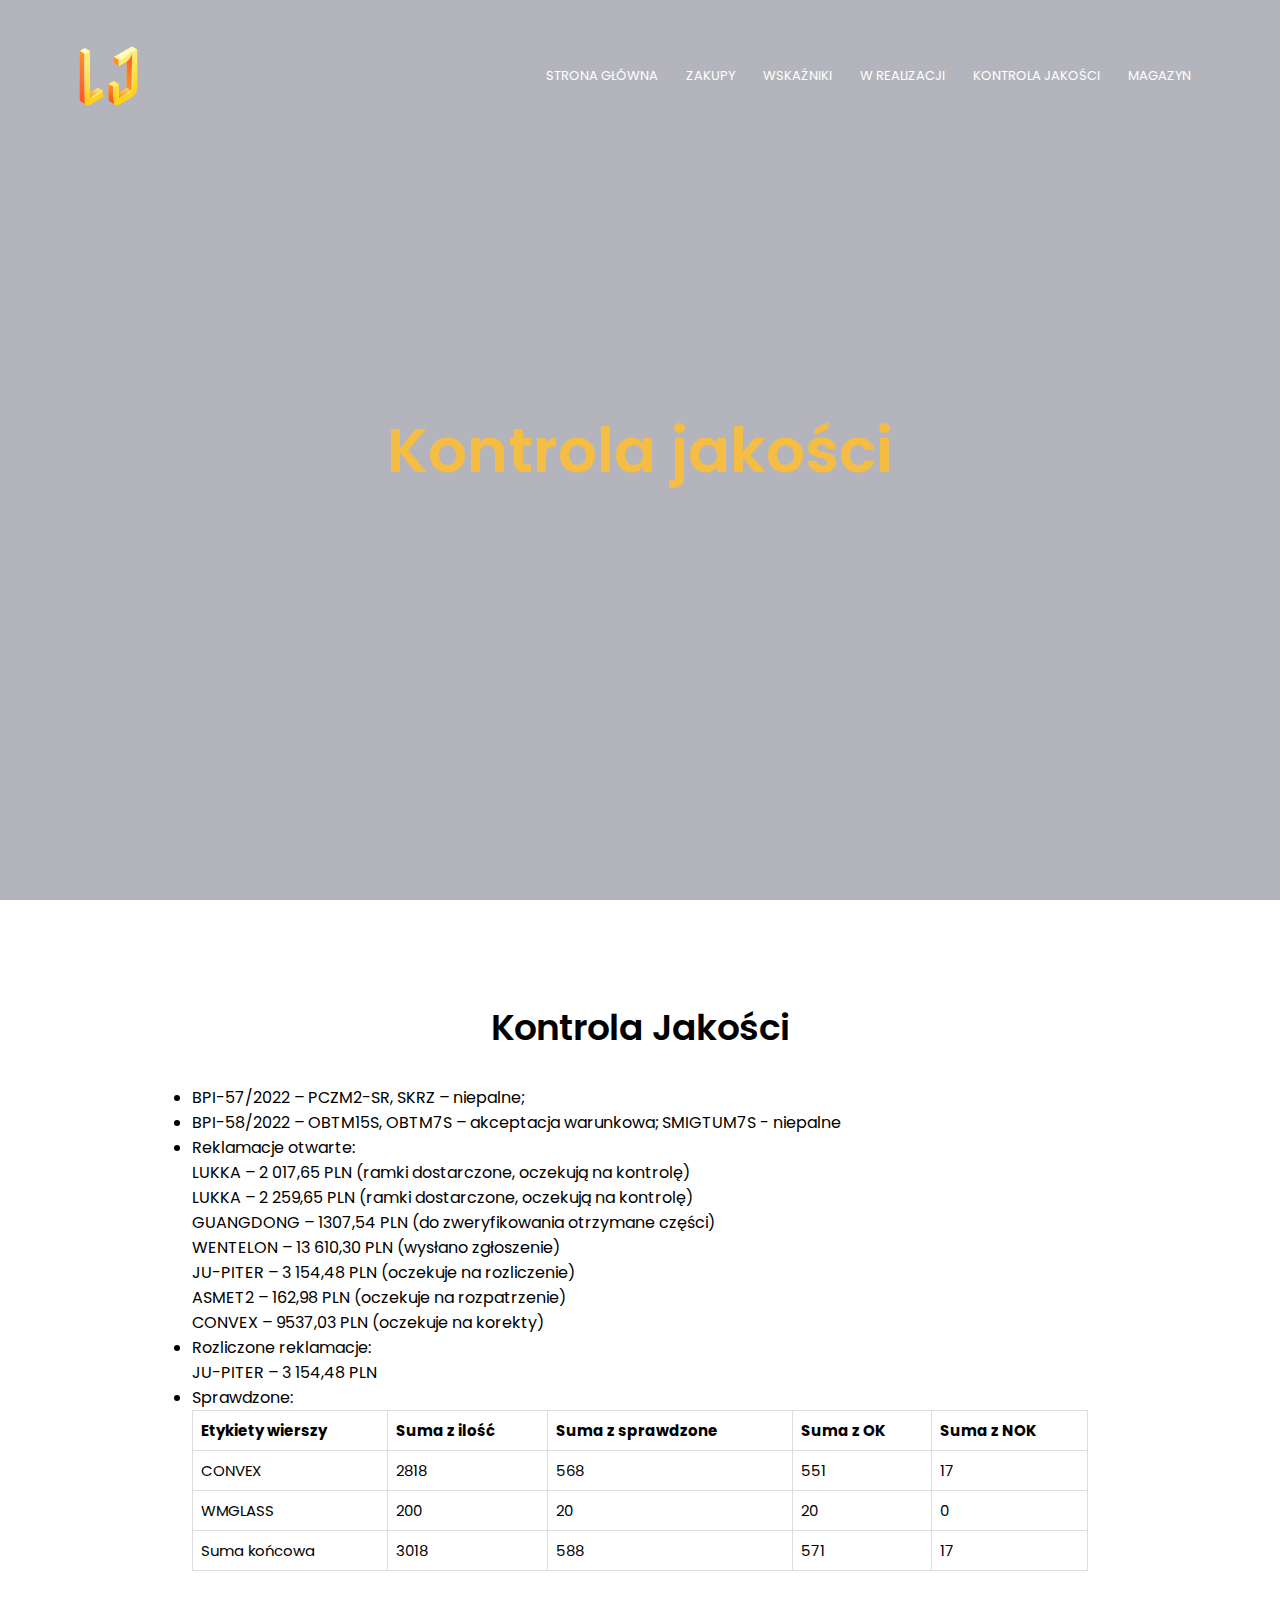
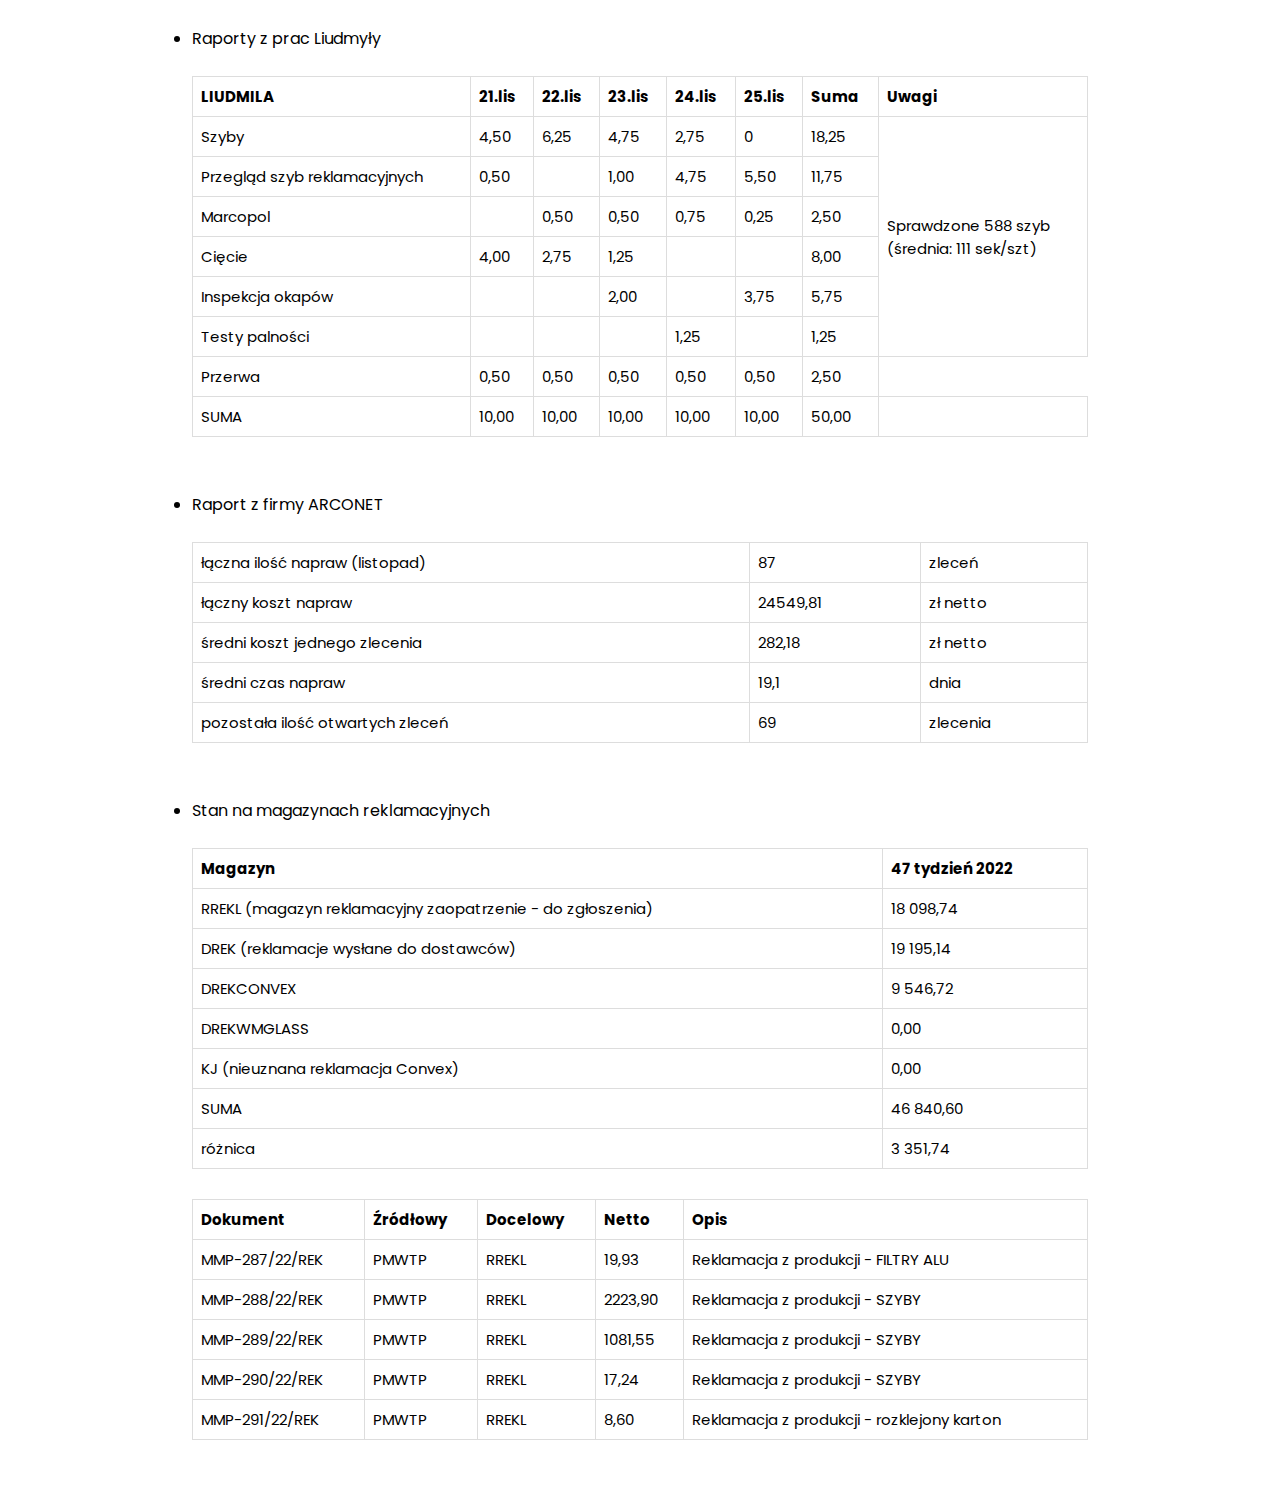
==== pages/quality.html @ 38494efd "Quality section updated for week 47" ====
<!DOCTYPE html>
<html lang="en">
  <head>
    <meta charset="UTF-8" />
    <meta http-equiv="X-UA-Compatible" content="IE=edge" />
    <meta name="viewport" content="width=device-width, initial-scale=1.0" />
    <link rel="stylesheet" href="../style/main.css" />
    <link
      rel="stylesheet"
      href="https://cdnjs.cloudflare.com/ajax/libs/font-awesome/6.2.0/css/all.min.css"
      integrity="sha512-xh6O/CkQoPOWDdYTDqeRdPCVd1SpvCA9XXcUnZS2FmJNp1coAFzvtCN9BmamE+4aHK8yyUHUSCcJHgXloTyT2A=="
      crossorigin="anonymous"
      referrerpolicy="no-referrer"
    />
    <title>Luiza Jędrzejak - Raport tygodniowy MAAN</title>
    <script src="../js/script.js"></script>
  </head>
  <body>
    <section class="header">
      <nav>
        <a href="../index.html"><span>LJ</span></a>
        <div class="nav-links" id="navLinks">
          <i class="fa-solid fa-xmark" onclick="hideMenu()"></i>
          <ul>
            <li><a href="../index.html">Strona główna</a></li>
            <li><a href="../index.html#purchasing">Zakupy</a></li>
            <li><a href="../pages/wskazniki.html#wskazniki">Wskaźniki</a></li>
            <li><a href="../pages/w_realizacji.html#w_realizacji">W realizacji</a></li>
            <li><a href="#qc">Kontrola Jakości</a></li>
            <li><a href="../pages/warehouse.html#warehouse">Magazyn</a></li>
          </ul>
        </div>
        <i class="fa-solid fa-bars" onclick="showMenu()"></i>
      </nav>
      <div class="text-box">
        <h1>Kontrola jakości</h1>
      </div>
    </section>

    <section class="qc" id="qc">
        <h1>Kontrola Jakości</h1>
        <p>
          <ul>
          <li>
            BPI-57/2022 – PCZM2-SR, SKRZ – niepalne;
            </li>
            <li>BPI-58/2022 – OBTM15S, OBTM7S – akceptacja warunkowa; SMIGTUM7S - niepalne</li>
          <li>
            Reklamacje otwarte:<br>
              LUKKA – 2 017,65 PLN (ramki dostarczone, oczekują na kontrolę)<Br>
              LUKKA – 2 259,65 PLN (ramki dostarczone, oczekują na kontrolę)<br>
              GUANGDONG – 1307,54 PLN (do zweryfikowania otrzymane części)<Br>
              WENTELON – 13 610,30 PLN (wysłano zgłoszenie)<br>
              JU-PITER – 3 154,48 PLN (oczekuje na rozliczenie)<br>
              ASMET2 – 162,98 PLN (oczekuje na rozpatrzenie)<br>
              CONVEX – 9537,03 PLN (oczekuje na korekty)
            </li>
            <li>Rozliczone reklamacje: <br>
              JU-PITER – 3 154,48 PLN</li>
          <li>
            Sprawdzone:<br>
            </li>
          </ul>
            <table>
              <tr>
                <th>Etykiety wierszy</th>
                <th>Suma z ilość</th>
                <th>Suma z sprawdzone</th>
                <th>Suma z OK</th>
                <th>Suma z NOK</th>
              </tr>
              <tr>
                <td>CONVEX</td>
                  <td>2818</td>
                  <td>568</td>
                  <td>551</td>
                  <td>17</td>
              </tr>
              <tr>
                <td>WMGLASS</td>
                  <td>200</td>
                  <td>20</td>
                  <td>20</td>
                  <td>0</td>
              </tr>
              <tr>
                <td>Suma końcowa</td>
                <td>3018</td>
                <td>588</td>
                <td>571</td>
                <td>17</td>
              </tr>
            </table>
            <br>
            <ul>
              <li>Raporty z prac Liudmyły</li>
            </ul>
            <Br>
      <table>
      <tr>
      <th>LIUDMILA</th>
      <th>21.lis</th>
      <th>22.lis</th>
      <th>23.lis</th>
      <th>24.lis</th>
      <th>25.lis</th>
      <th>Suma</th>
      <th>Uwagi</th>
      </tr>
      <tr>
      <td>Szyby</td>
      <td>4,50</td>
      <td>6,25</td>
      <td>4,75</td>
      <td>2,75</td>
      <td>0</td>
      <td>18,25</td>
      <td rowspan="6">Sprawdzone 588 szyb<br>
        (średnia: 111 sek/szt)</td>
      </tr>
      <tr>
      <td>Przegląd szyb reklamacyjnych</td>
      <td>0,50</td>
      <td></td>
      <td>1,00</td>
      <td>4,75</td>
      <td>5,50</td>
      <td>11,75</td>
      </tr>
      <tr>
      <td>Marcopol</td>
      <td></td>
      <td>0,50</td>
      <td>0,50</td>
      <td>0,75</td>
      <td>0,25</td>
      <td>2,50</td>
      </tr>
      <tr>
        <td>Cięcie</td>
        <td>4,00</td>
        <td>2,75</td>
        <td>1,25</td>
        <td></td>
        <td></td>
        <td>8,00</td>
        </tr>
      <tr>
      <td>Inspekcja okapów</td>
      <td></td>
      <td></td>
      <td>2,00</td>
      <td></td>
      <td>3,75</td>
      <td>5,75</td>
      </tr>
      <tr>
      <td>Testy palności</td>
      <td></td>
      <td></td>
      <td></td>
      <td>1,25</td>
      <td></td>
      <td>1,25</td>
      </tr>
      <tr>
      <td>Przerwa</td>
      <td>0,50</td>
      <td>0,50</td>
      <td>0,50</td>
      <td>0,50</td>
      <td>0,50</td>
      <td>2,50</td>
      </tr>
      <tr>
      <td>SUMA</td>
      <td>10,00</td>
      <td>10,00</td>
      <td>10,00</td>
      <td>10,00</td>
      <td>10,00</td>
      <td>50,00</td>
      <td></td>
      </tr>
      </table>
      <ul>
      <br>
      <li>Raport z firmy ARCONET</li>
      <br>
      </ul>
      <table>
      <tr>
      <td>łączna ilość napraw (listopad)</td>
      <td>87</td>
      <td>zleceń</td>
      </tr>
      <tr>
      <td>łączny koszt napraw</td>
      <td>24549,81</td>
      <td>zł netto</td>
      </tr>
      <tr>
      <td>średni koszt jednego zlecenia</td>
      <td>282,18</td>
      <td>zł netto</td>
      </tr>
      <tr>
      <td>średni czas napraw</td>
      <td>19,1</td>
      <td>dnia</td>
      </tr>
      <tr>
      <td>pozostała ilość otwartych zleceń</td>
      <td>69</td>
      <td>zlecenia</td>
      </tr>
      </table>
      <br>
      <ul>
      <li>
      Stan na magazynach reklamacyjnych
      </li>
      </ul>
      <br>
      <table>
      <tr>
      <th>Magazyn</th>
      <th>47 tydzień 2022</th>
      </tr>
      <tr>
      <td>RREKL (magazyn reklamacyjny zaopatrzenie - do zgłoszenia)</td>
      <td>18 098,74</td>
      </tr>
      <tr>
      <td>DREK (reklamacje wysłane do dostawców)</td>
      <td>19 195,14</td>
      </tr>
      <tr>
      <td>DREKCONVEX</td>
      <td>9 546,72</td>
      </tr>
      <tr>
      <td>DREKWMGLASS</td>
      <td>0,00</td>
      </tr>
      <tr>
      <td>KJ (nieuznana reklamacja Convex)</td>
      <td>0,00</td>
      </tr>
      <tr>
      <td>SUMA</td>
      <td>46 840,60</td>
      </tr>
      <tr>
      <td>różnica</td>
      <td>3 351,74
      </td>
      </tr>
      </table>
      <table>
      <tr>
      <th>Dokument</th>
      <th>Źródłowy</th>
      <th>Docelowy</th>
      <th>Netto</th>
      <th>Opis</th>
      </tr>
      <tr>
      <td>MMP-287/22/REK</td>
      <td>PMWTP</td>
      <td>RREKL</td>
      <td>19,93</td>
      <td>Reklamacja z produkcji - FILTRY ALU</td>
      </tr>
      <tr>
      <td>MMP-288/22/REK</td>
      <td>PMWTP</td>
      <td>RREKL</td>
      <td>2223,90</td>
      <td>Reklamacja z produkcji - SZYBY</td>
      </tr>
      <tr>
      <td>MMP-289/22/REK</td>
      <td>PMWTP</td>
      <td>RREKL</td>
      <td>1081,55</td>
      <td>Reklamacja z produkcji - SZYBY</td>
      </tr>
      <tr>
      <td>MMP-290/22/REK</td>
      <td>PMWTP</td>
      <td>RREKL</td>
      <td>17,24</td>
      <td>Reklamacja z produkcji - SZYBY</td>
      </tr>
      <tr>
      <td>MMP-291/22/REK</td>
      <td>PMWTP</td>
      <td>RREKL</td>
      <td>8,60</td>
      <td>Reklamacja z produkcji - rozklejony karton</td>
      </tr>
      </table>
      </p>
      </section>
  </body>
</html>
---- style/main.css ----
@import url("https://fonts.googleapis.com/css2?family=Poppins:wght@400;500&display=swap");
@import url("https://fonts.googleapis.com/css2?family=Nabla&display=swap");

* {
  margin: 0;
  padding: 0;
  font-family: "Poppins", sans-serif;
  scroll-behavior: smooth;
}

.header {
  min-height: 100vh;
  width: 100%;
  background-image: linear-gradient(rgba(4, 9, 30, 0.3), rgba(4, 9, 30, 0.3)),
    url(../images/background.jpg);
  background-size: cover;
  background-position: center;
  position: relative;
}

nav {
  display: flex;
  padding: 2% 6%;
  justify-content: space-between;
  align-items: center;
}

nav a {
  text-decoration: none;
  cursor: pointer;
}

span {
  font-family: "Nabla";
  font-size: 60px;
}

.nav-links {
  color: white;
  flex: 1;
  text-align: right;
}

.nav-links ul li {
  list-style: none;
  display: inline-block;
  padding: 8px 12px;
  position: relative;
}

.nav-links ul li a {
  color: #fff;
  text-decoration: none;
  font-size: 13px;
  text-transform: uppercase;
}

.nav-links ul li::after {
  content: "";
  width: 0%;
  height: 2px;
  background: #f5bd44;
  display: block;
  margin: auto;
  transition: 0.5s;
}

.nav-links ul li:hover::after {
  width: 100%;
}

.text-box {
  width: 80%;
  color: #fff;
  position: absolute;
  top: 50%;
  left: 50%;
  transform: translate(-50%, -50%);
  text-align: center;
}

.text-box h1 {
  font-size: 62px;
  color: #f5bd44;
}

.text-box p {
  margin: 10px 0 40px;
  font-size: 14px;
  color: #fff;
  text-align: center;
}

.hero-btn {
  display: inline-block;
  text-decoration: none;
  color: #fff;
  border: 1px solid #fff;
  border-radius: 50px;
  padding: 12px 34px;
  font-size: 13px;
  background: transparent;
  position: relative;
  cursor: pointer;
}

.hero-btn:hover {
  border: 1px solid #f5bd44;
  background: #f5bd44;
  transition: 0.5s;
}

nav .fa-solid {
  display: none;
}
table {
  font-family: arial, sans-serif;
  border-collapse: collapse;
  width: 100%;
  padding: 5px;
  margin-bottom: 30px;
}

td,
th {
  border: 1px solid #dddddd;
  text-align: left;
  padding: 8px;
  font-size: 15px;
}

@media (max-width: 700px) {
  .text-box h1 {
    font-size: 20px;
  }

  .nav-links ul li {
    display: block;
  }
  .nav-links {
    display: none;
    position: absolute;
    background: #f5bd44;
    height: 100vh;
    width: 200px;
    top: 0;
    right: 0;
    text-align: left;
    z-index: 2;
    transition: 1s ease-out;
  }

  nav .fa-solid {
    display: block;
    color: #fff;
    margin: 10px;
    font-size: 22px;
    cursor: pointer;
  }

  .nav-links ul {
    padding: 25px;
  }

  table {
    font-family: arial, sans-serif;
    border-collapse: collapse;
    width: 100%;
    padding: 5px;
  }

  td,
  th {
    border: 1px solid #dddddd;
    text-align: left;
    padding: 8px;
    font-size: 10px;
  }
}

/* Purchasing section */

.purchasing {
  width: 70%;
  height: 100%;
  margin: auto;
  padding-top: 100px;
}

h1 {
  font-size: 36px;
  font-weight: 600;
  text-align: center;
  font-size: 14px;
}

p {
  color: #777;
  font-size: 14px;
  font-weight: 300;
  line-height: 22px;
  padding: 10px;
  text-align: left;
}

h2 {
  text-align: center;
}

#smart,
#tasmy,
#oferty,
#magazyny,
#wrz,
#sprzedaz {
  width: 100%;
  padding: 10px;
}

/* Quality Control section */

.qc {
  width: 70%;
  height: 100%;
  margin: auto;
  padding-top: 100px;
}

h1 {
  font-size: 36px;
  font-weight: 600;
  text-align: center;
}

p {
  color: #777;
  font-size: 14px;
  font-weight: 300;
  line-height: 22px;
  padding: 10px;
  text-align: left;
}

/* Warehouse section */

.warehouse {
  width: 70%;
  height: 100%;
  margin: auto;
  padding-top: 100px;
}

h1 {
  font-size: 36px;
  font-weight: 600;
}

p {
  color: #777;
  font-size: 14px;
  font-weight: 300;
  line-height: 22px;
  padding: 15px;
}

/* wskazniki section */

.wskazniki {
  width: 70%;
  height: 100%;
  margin: auto;
  padding-top: 100px;
}

h1 {
  font-size: 36px;
  font-weight: 600;
}

p {
  color: #777;
  font-size: 14px;
  font-weight: 300;
  line-height: 22px;
  padding: 15px;
}

.w_realizacji {
  width: 70%;
  height: 100%;
  margin: auto;
  padding-top: 100px;
}

h1 {
  font-size: 36px;
  font-weight: 600;
}

p {
  color: #777;
  font-size: 14px;
  font-weight: 300;
  line-height: 22px;
  padding: 15px;
}
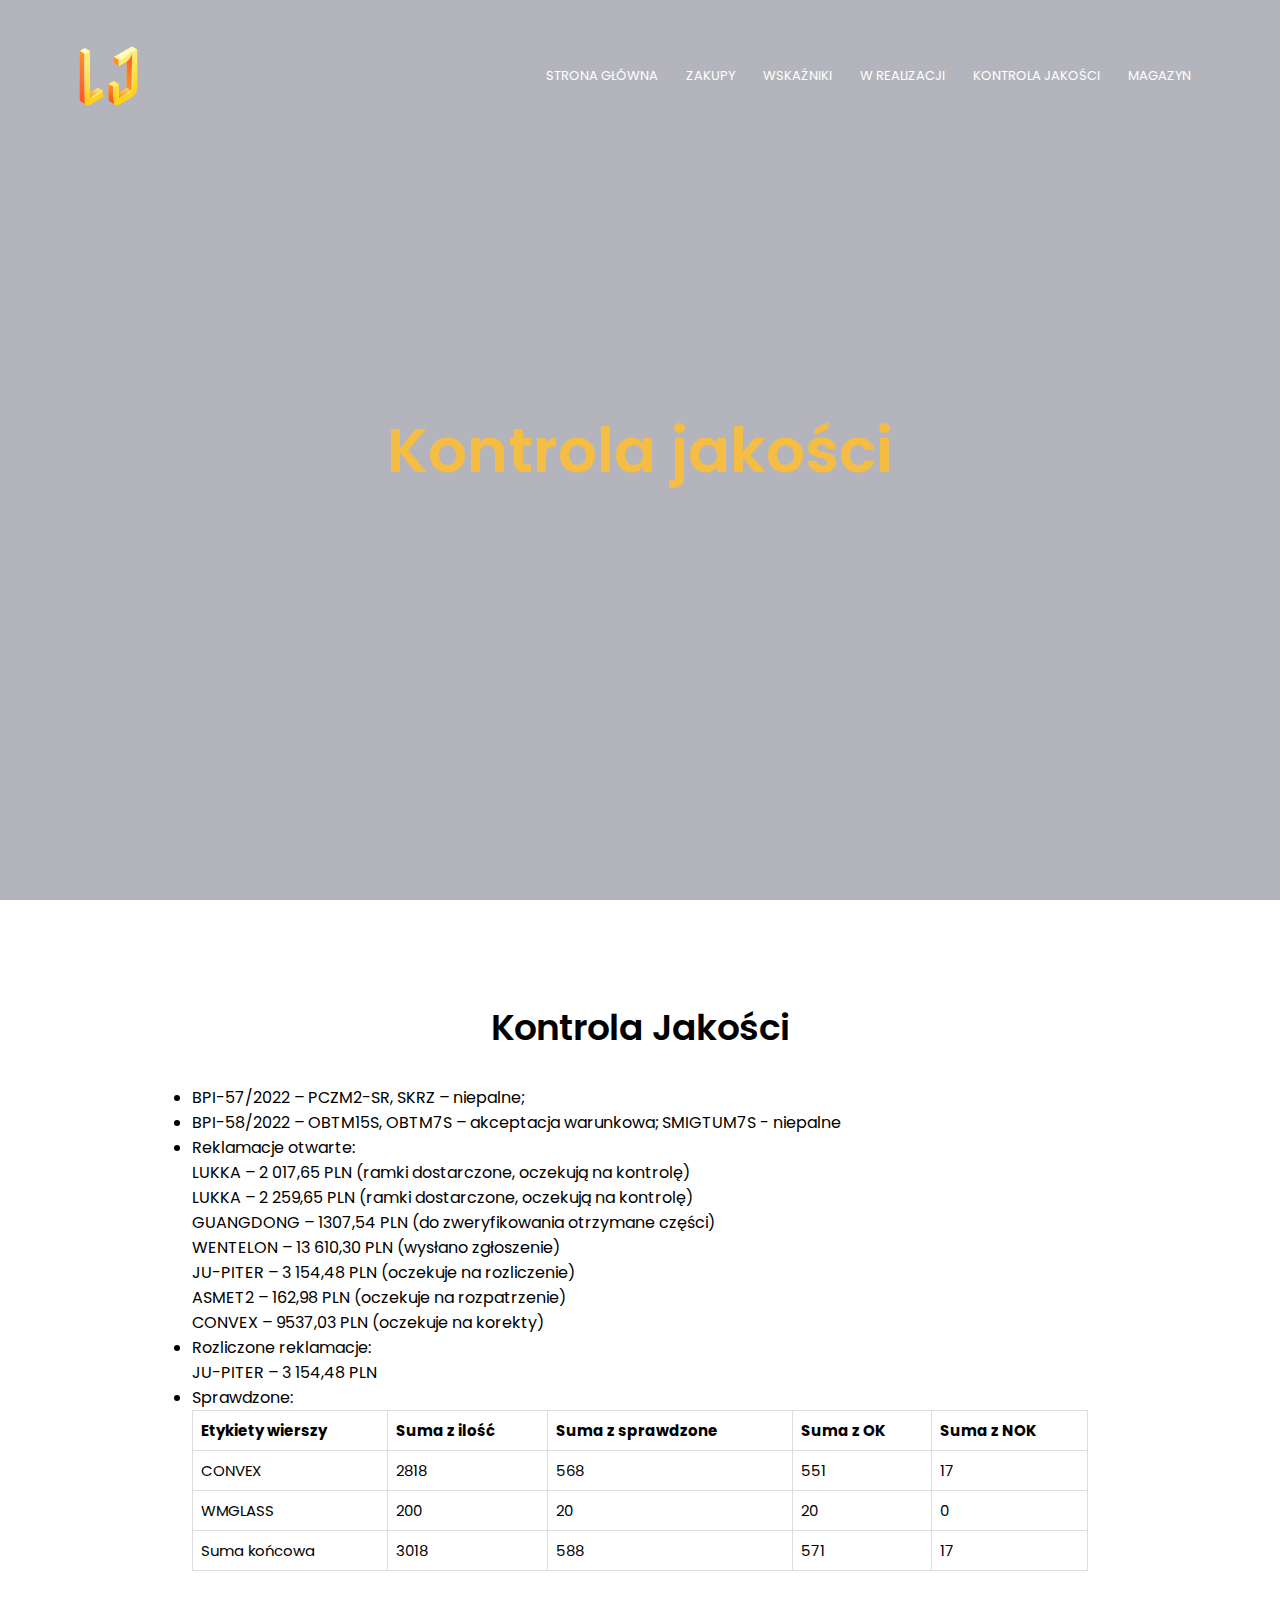
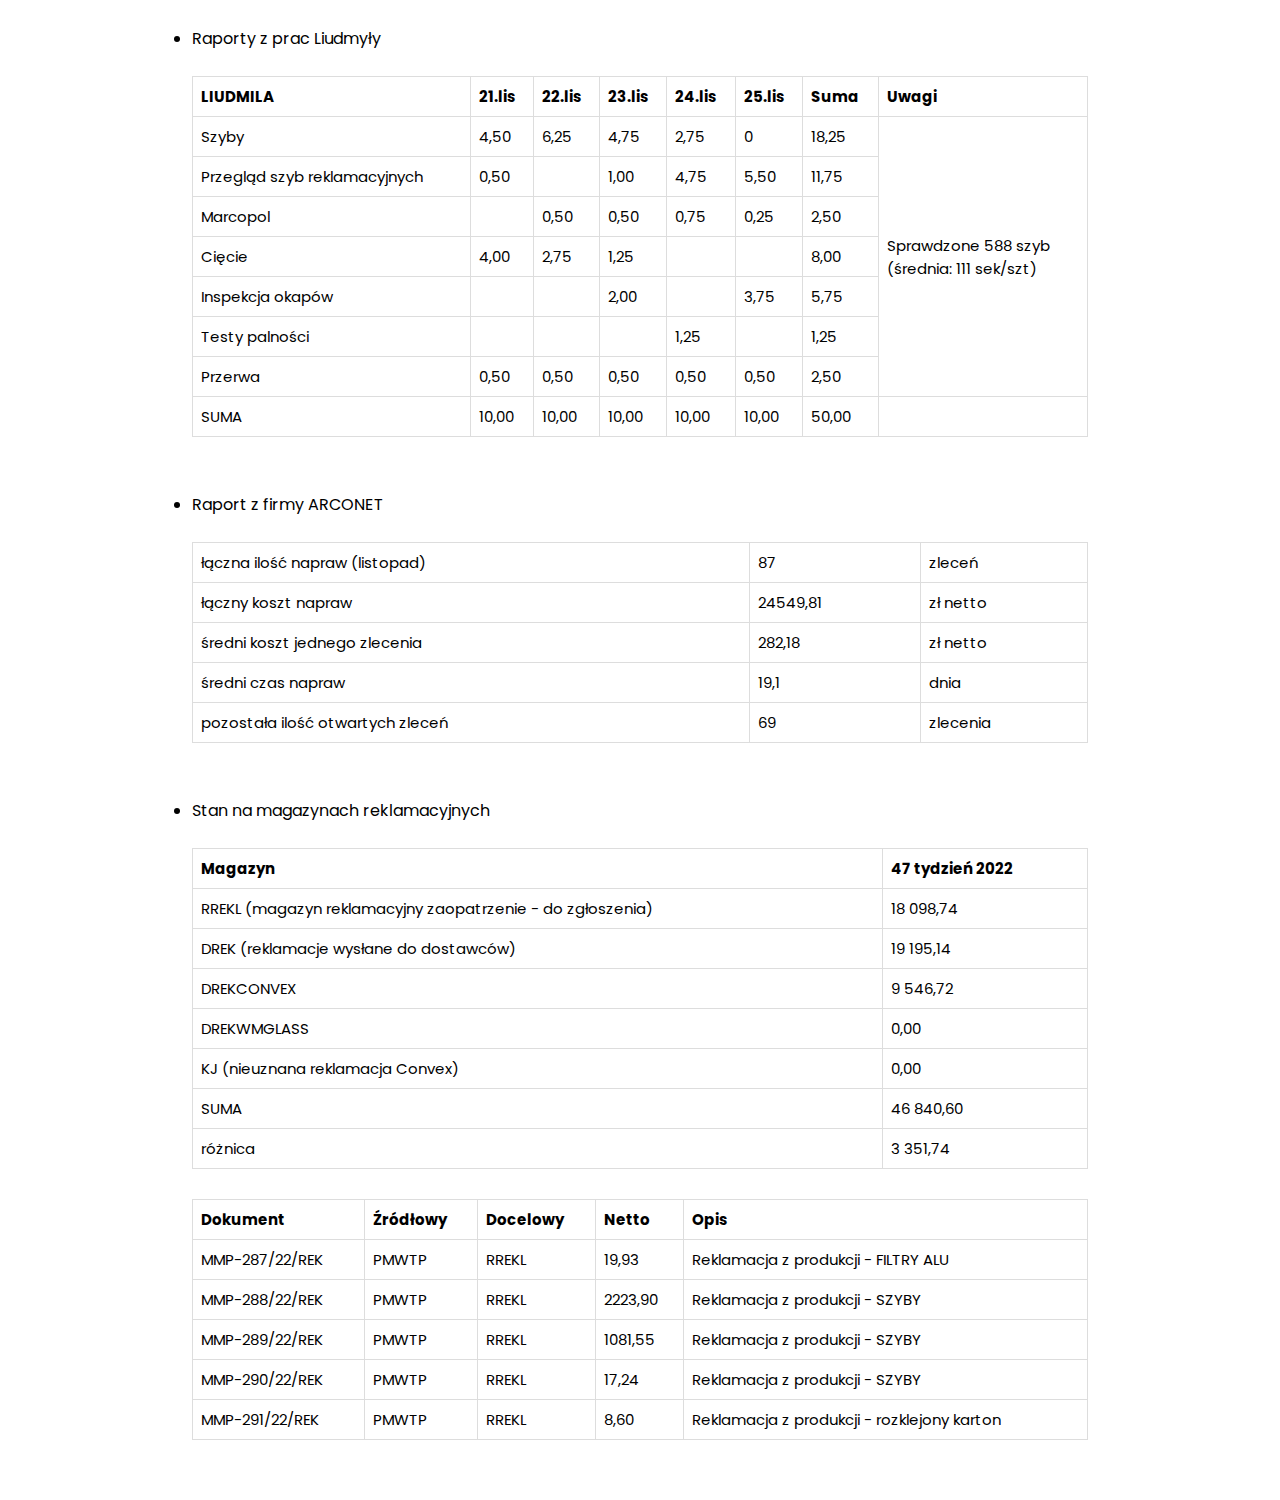
==== commit ac92699e: "Rowspan in qc section updated" ====
--- a/pages/quality.html
+++ b/pages/quality.html
@@ -115,7 +115,7 @@
       <td>2,75</td>
       <td>0</td>
       <td>18,25</td>
-      <td rowspan="6">Sprawdzone 588 szyb<br>
+      <td rowspan="7">Sprawdzone 588 szyb<br>
         (średnia: 111 sek/szt)</td>
       </tr>
       <tr>
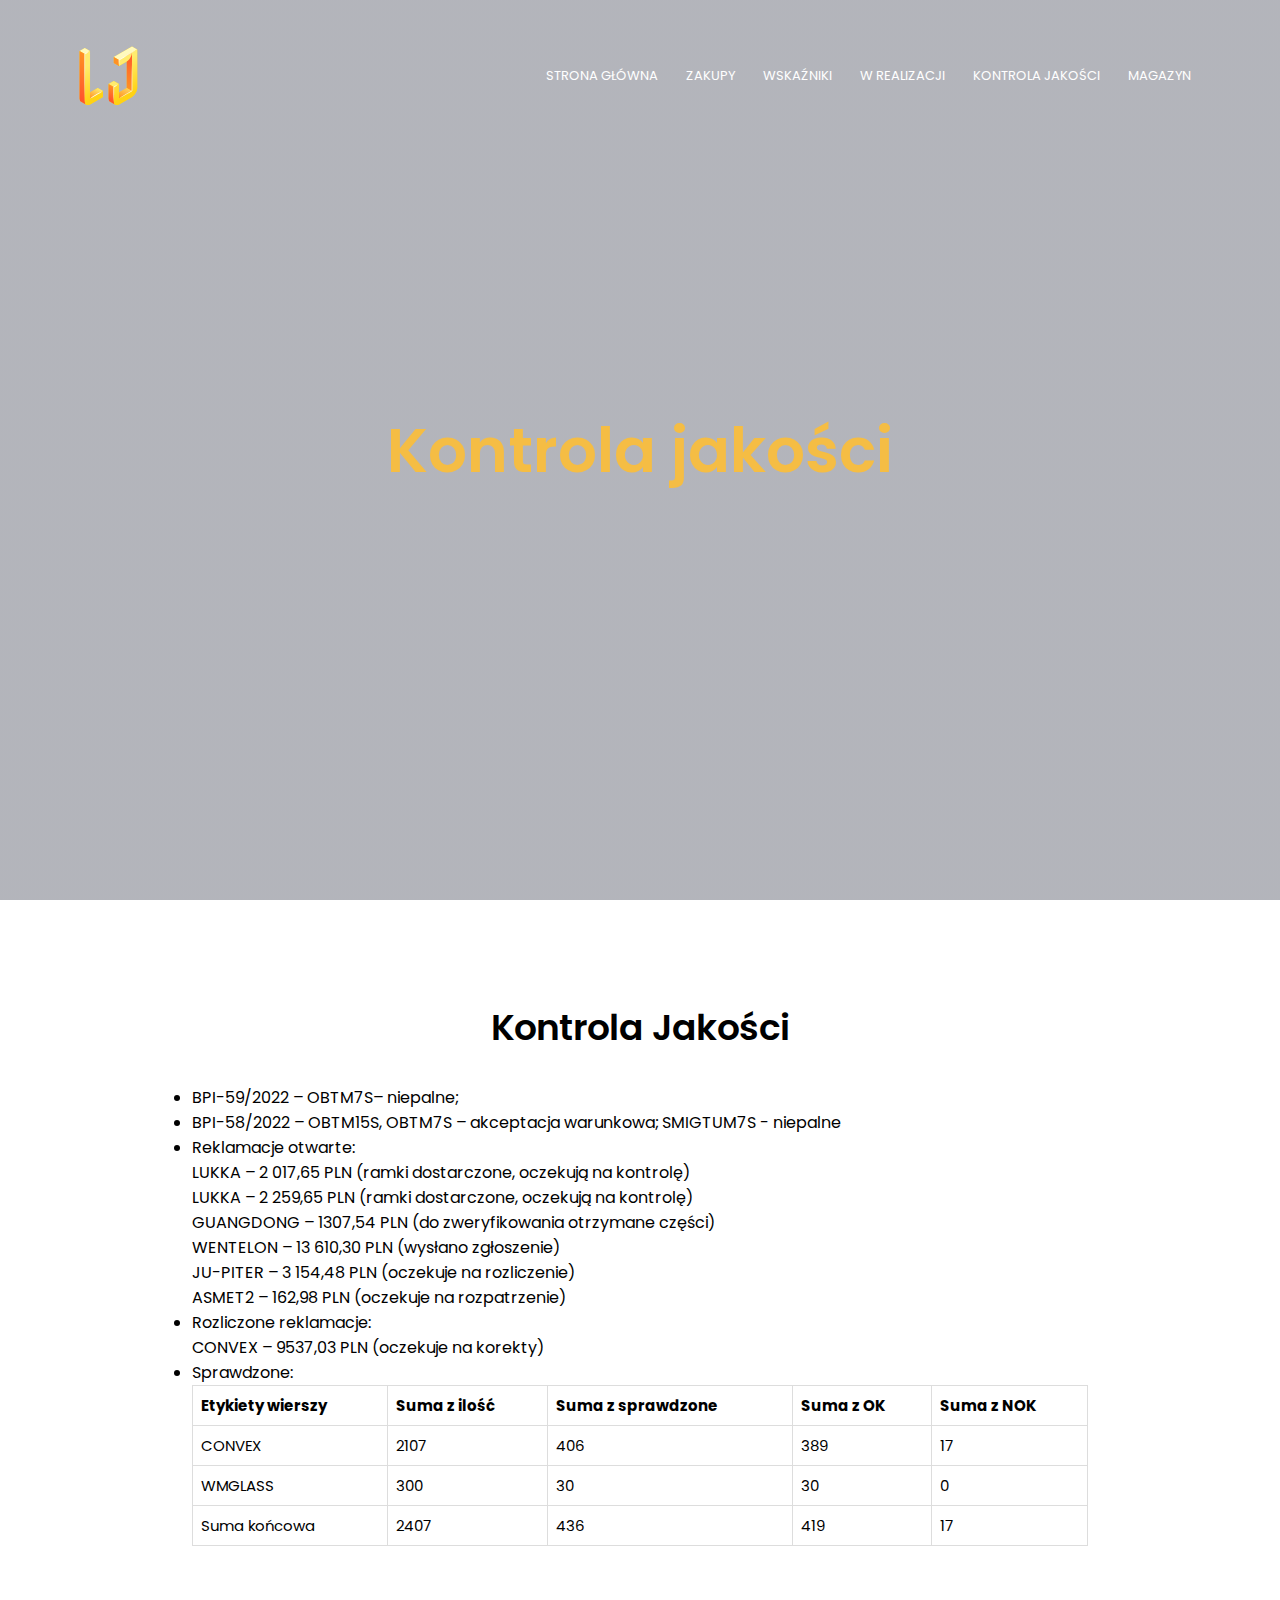
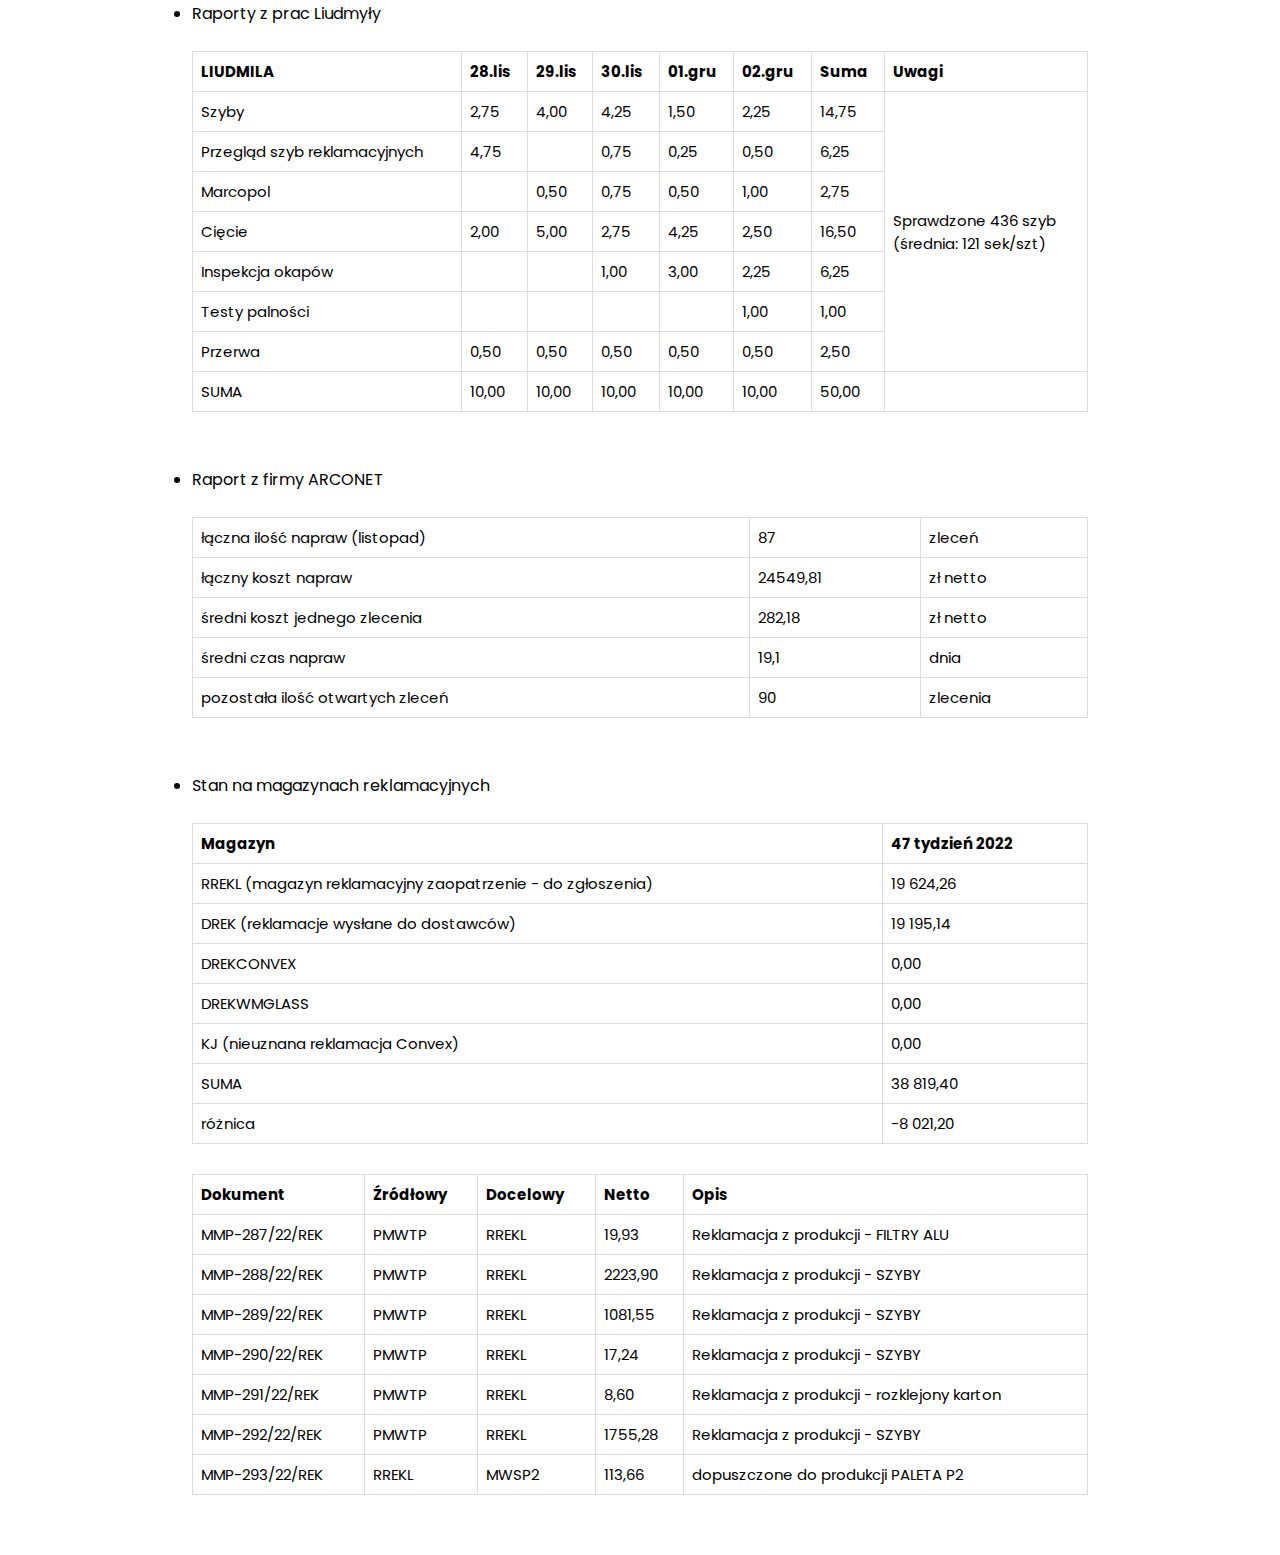
==== commit 427ebe94: "Week 48 update" ====
--- a/pages/quality.html
+++ b/pages/quality.html
@@ -38,270 +38,284 @@
     </section>
 
     <section class="qc" id="qc">
-        <h1>Kontrola Jakości</h1>
-        <p>
+      <h1>Kontrola Jakości</h1>
+      <p>
+        <ul>
+        <li>
+          BPI-59/2022 – OBTM7S– niepalne; 
+          </li>
+          <li>BPI-58/2022 – OBTM15S, OBTM7S – akceptacja warunkowa; SMIGTUM7S - niepalne</li>
+        <li>
+          Reklamacje otwarte:<br>
+            LUKKA – 2 017,65 PLN (ramki dostarczone, oczekują na kontrolę)<Br>
+            LUKKA – 2 259,65 PLN (ramki dostarczone, oczekują na kontrolę)<br>
+            GUANGDONG – 1307,54 PLN (do zweryfikowania otrzymane części)<Br>
+            WENTELON – 13 610,30 PLN (wysłano zgłoszenie)<br>
+            JU-PITER – 3 154,48 PLN (oczekuje na rozliczenie)<br>
+            ASMET2 – 162,98 PLN (oczekuje na rozpatrzenie)<br>
+          </li>
+          <li>Rozliczone reklamacje: <br>
+            CONVEX – 9537,03 PLN (oczekuje na korekty)
+            </li>
+        <li>
+          Sprawdzone:<br>
+          </li>
+        </ul>
+          <table>
+            <tr>
+              <th>Etykiety wierszy</th>
+              <th>Suma z ilość</th>
+              <th>Suma z sprawdzone</th>
+              <th>Suma z OK</th>
+              <th>Suma z NOK</th>
+            </tr>
+            <tr>
+              <td>CONVEX</td>
+                <td>2107</td>
+                <td>406</td>
+                <td>389</td>
+                <td>17</td>
+            </tr>
+            <tr>
+              <td>WMGLASS</td>
+                <td>300</td>
+                <td>30</td>
+                <td>30</td>
+                <td>0</td>
+            </tr>
+            <tr>
+              <td>Suma końcowa</td>
+              <td>2407</td>
+              <td>436</td>
+              <td>419</td>
+              <td>17</td>
+            </tr>
+          </table>
+          <br>
           <ul>
-          <li>
-            BPI-57/2022 – PCZM2-SR, SKRZ – niepalne;
-            </li>
-            <li>BPI-58/2022 – OBTM15S, OBTM7S – akceptacja warunkowa; SMIGTUM7S - niepalne</li>
-          <li>
-            Reklamacje otwarte:<br>
-              LUKKA – 2 017,65 PLN (ramki dostarczone, oczekują na kontrolę)<Br>
-              LUKKA – 2 259,65 PLN (ramki dostarczone, oczekują na kontrolę)<br>
-              GUANGDONG – 1307,54 PLN (do zweryfikowania otrzymane części)<Br>
-              WENTELON – 13 610,30 PLN (wysłano zgłoszenie)<br>
-              JU-PITER – 3 154,48 PLN (oczekuje na rozliczenie)<br>
-              ASMET2 – 162,98 PLN (oczekuje na rozpatrzenie)<br>
-              CONVEX – 9537,03 PLN (oczekuje na korekty)
-            </li>
-            <li>Rozliczone reklamacje: <br>
-              JU-PITER – 3 154,48 PLN</li>
-          <li>
-            Sprawdzone:<br>
-            </li>
+            <li>Raporty z prac Liudmyły</li>
           </ul>
-            <table>
-              <tr>
-                <th>Etykiety wierszy</th>
-                <th>Suma z ilość</th>
-                <th>Suma z sprawdzone</th>
-                <th>Suma z OK</th>
-                <th>Suma z NOK</th>
-              </tr>
-              <tr>
-                <td>CONVEX</td>
-                  <td>2818</td>
-                  <td>568</td>
-                  <td>551</td>
-                  <td>17</td>
-              </tr>
-              <tr>
-                <td>WMGLASS</td>
-                  <td>200</td>
-                  <td>20</td>
-                  <td>20</td>
-                  <td>0</td>
-              </tr>
-              <tr>
-                <td>Suma końcowa</td>
-                <td>3018</td>
-                <td>588</td>
-                <td>571</td>
-                <td>17</td>
-              </tr>
-            </table>
-            <br>
-            <ul>
-              <li>Raporty z prac Liudmyły</li>
-            </ul>
-            <Br>
-      <table>
-      <tr>
-      <th>LIUDMILA</th>
-      <th>21.lis</th>
-      <th>22.lis</th>
-      <th>23.lis</th>
-      <th>24.lis</th>
-      <th>25.lis</th>
-      <th>Suma</th>
-      <th>Uwagi</th>
+          <Br>
+    <table>
+    <tr>
+    <th>LIUDMILA</th>
+    <th>28.lis</th>
+    <th>29.lis</th>
+    <th>30.lis</th>
+    <th>01.gru</th>
+    <th>02.gru</th>
+    <th>Suma</th>
+    <th>Uwagi</th>
+    </tr>
+    <tr>
+    <td>Szyby</td>
+    <td>2,75</td>
+    <td>4,00</td>
+    <td>4,25</td>
+    <td>1,50</td>
+    <td>2,25</td>
+    <td>14,75</td>
+    <td rowspan="7">Sprawdzone 436 szyb<br>
+      (średnia: 121 sek/szt)</td>
+    </tr>
+    <tr>
+    <td>Przegląd szyb reklamacyjnych</td>
+    <td>4,75</td>
+    <td></td>
+    <td>0,75</td>
+    <td>0,25</td>
+    <td>0,50</td>
+    <td>6,25</td>
+    </tr>
+    <tr>
+    <td>Marcopol</td>
+    <td></td>
+    <td>0,50</td>
+    <td>0,75</td>
+    <td>0,50</td>
+    <td>1,00</td>
+    <td>2,75</td>
+    </tr>
+    <tr>
+      <td>Cięcie</td>
+      <td>2,00</td>
+      <td>5,00</td>
+      <td>2,75</td>
+      <td>4,25</td>
+      <td>2,50</td>
+      <td>16,50</td>
       </tr>
-      <tr>
-      <td>Szyby</td>
-      <td>4,50</td>
-      <td>6,25</td>
-      <td>4,75</td>
-      <td>2,75</td>
-      <td>0</td>
-      <td>18,25</td>
-      <td rowspan="7">Sprawdzone 588 szyb<br>
-        (średnia: 111 sek/szt)</td>
-      </tr>
-      <tr>
-      <td>Przegląd szyb reklamacyjnych</td>
-      <td>0,50</td>
-      <td></td>
-      <td>1,00</td>
-      <td>4,75</td>
-      <td>5,50</td>
-      <td>11,75</td>
-      </tr>
-      <tr>
-      <td>Marcopol</td>
-      <td></td>
-      <td>0,50</td>
-      <td>0,50</td>
-      <td>0,75</td>
-      <td>0,25</td>
-      <td>2,50</td>
-      </tr>
-      <tr>
-        <td>Cięcie</td>
-        <td>4,00</td>
-        <td>2,75</td>
-        <td>1,25</td>
-        <td></td>
-        <td></td>
-        <td>8,00</td>
-        </tr>
-      <tr>
-      <td>Inspekcja okapów</td>
-      <td></td>
-      <td></td>
-      <td>2,00</td>
-      <td></td>
-      <td>3,75</td>
-      <td>5,75</td>
-      </tr>
-      <tr>
-      <td>Testy palności</td>
-      <td></td>
-      <td></td>
-      <td></td>
-      <td>1,25</td>
-      <td></td>
-      <td>1,25</td>
-      </tr>
-      <tr>
-      <td>Przerwa</td>
-      <td>0,50</td>
-      <td>0,50</td>
-      <td>0,50</td>
-      <td>0,50</td>
-      <td>0,50</td>
-      <td>2,50</td>
-      </tr>
-      <tr>
-      <td>SUMA</td>
-      <td>10,00</td>
-      <td>10,00</td>
-      <td>10,00</td>
-      <td>10,00</td>
-      <td>10,00</td>
-      <td>50,00</td>
-      <td></td>
-      </tr>
-      </table>
-      <ul>
-      <br>
-      <li>Raport z firmy ARCONET</li>
-      <br>
-      </ul>
-      <table>
-      <tr>
-      <td>łączna ilość napraw (listopad)</td>
-      <td>87</td>
-      <td>zleceń</td>
-      </tr>
-      <tr>
-      <td>łączny koszt napraw</td>
-      <td>24549,81</td>
-      <td>zł netto</td>
-      </tr>
-      <tr>
-      <td>średni koszt jednego zlecenia</td>
-      <td>282,18</td>
-      <td>zł netto</td>
-      </tr>
-      <tr>
-      <td>średni czas napraw</td>
-      <td>19,1</td>
-      <td>dnia</td>
-      </tr>
-      <tr>
-      <td>pozostała ilość otwartych zleceń</td>
-      <td>69</td>
-      <td>zlecenia</td>
-      </tr>
-      </table>
-      <br>
-      <ul>
-      <li>
-      Stan na magazynach reklamacyjnych
-      </li>
-      </ul>
-      <br>
-      <table>
-      <tr>
-      <th>Magazyn</th>
-      <th>47 tydzień 2022</th>
-      </tr>
-      <tr>
-      <td>RREKL (magazyn reklamacyjny zaopatrzenie - do zgłoszenia)</td>
-      <td>18 098,74</td>
-      </tr>
-      <tr>
-      <td>DREK (reklamacje wysłane do dostawców)</td>
-      <td>19 195,14</td>
-      </tr>
-      <tr>
-      <td>DREKCONVEX</td>
-      <td>9 546,72</td>
-      </tr>
-      <tr>
-      <td>DREKWMGLASS</td>
-      <td>0,00</td>
-      </tr>
-      <tr>
-      <td>KJ (nieuznana reklamacja Convex)</td>
-      <td>0,00</td>
-      </tr>
-      <tr>
-      <td>SUMA</td>
-      <td>46 840,60</td>
-      </tr>
-      <tr>
-      <td>różnica</td>
-      <td>3 351,74
-      </td>
-      </tr>
-      </table>
-      <table>
-      <tr>
-      <th>Dokument</th>
-      <th>Źródłowy</th>
-      <th>Docelowy</th>
-      <th>Netto</th>
-      <th>Opis</th>
-      </tr>
-      <tr>
-      <td>MMP-287/22/REK</td>
+    <tr>
+    <td>Inspekcja okapów</td>
+    <td></td>
+    <td></td>
+    <td>1,00</td>
+    <td>3,00</td>
+    <td>2,25</td>
+    <td>6,25</td>
+    </tr>
+    <tr>
+    <td>Testy palności</td>
+    <td></td>
+    <td></td>
+    <td></td>
+    <td></td>
+    <td>1,00</td>
+    <td>1,00</td>
+    </tr>
+    <tr>
+    <td>Przerwa</td>
+    <td>0,50</td>
+    <td>0,50</td>
+    <td>0,50</td>
+    <td>0,50</td>
+    <td>0,50</td>
+    <td>2,50</td>
+    </tr>
+    <tr>
+    <td>SUMA</td>
+    <td>10,00</td>
+    <td>10,00</td>
+    <td>10,00</td>
+    <td>10,00</td>
+    <td>10,00</td>
+    <td>50,00</td>
+    <td></td>
+    </tr>
+    </table>
+    <ul>
+    <br>
+    <li>Raport z firmy ARCONET</li>
+    <br>
+    </ul>
+    <table>
+    <tr>
+    <td>łączna ilość napraw (listopad)</td>
+    <td>87</td>
+    <td>zleceń</td>
+    </tr>
+    <tr>
+    <td>łączny koszt napraw</td>
+    <td>24549,81</td>
+    <td>zł netto</td>
+    </tr>
+    <tr>
+    <td>średni koszt jednego zlecenia</td>
+    <td>282,18</td>
+    <td>zł netto</td>
+    </tr>
+    <tr>
+    <td>średni czas napraw</td>
+    <td>19,1</td>
+    <td>dnia</td>
+    </tr>
+    <tr>
+    <td>pozostała ilość otwartych zleceń</td>
+    <td>90</td>
+    <td>zlecenia</td>
+    </tr>
+    </table>
+    <br>
+    <ul>
+    <li>
+    Stan na magazynach reklamacyjnych
+    </li>
+    </ul>
+    <br>
+    <table>
+    <tr>
+    <th>Magazyn</th>
+    <th>47 tydzień 2022</th>
+    </tr>
+    <tr>
+    <td>RREKL (magazyn reklamacyjny zaopatrzenie - do zgłoszenia)</td>
+    <td>19 624,26</td>
+    </tr>
+    <tr>
+    <td>DREK (reklamacje wysłane do dostawców)</td>
+    <td>19 195,14</td>
+    </tr>
+    <tr>
+    <td>DREKCONVEX</td>
+    <td>0,00</td>
+    </tr>
+    <tr>
+    <td>DREKWMGLASS</td>
+    <td>0,00</td>
+    </tr>
+    <tr>
+    <td>KJ (nieuznana reklamacja Convex)</td>
+    <td>0,00</td>
+    </tr>
+    <tr>
+    <td>SUMA</td>
+    <td>38 819,40</td>
+    </tr>
+    <tr>
+    <td>różnica</td>
+    <td>-8 021,20
+    </td>
+    </tr>
+    </table>
+    <table>
+    <tr>
+    <th>Dokument</th>
+    <th>Źródłowy</th>
+    <th>Docelowy</th>
+    <th>Netto</th>
+    <th>Opis</th>
+    </tr>
+    <tr>
+    <td>MMP-287/22/REK</td>
+    <td>PMWTP</td>
+    <td>RREKL</td>
+    <td>19,93</td>
+    <td>Reklamacja z produkcji - FILTRY ALU</td>
+    </tr>
+    <tr>
+    <td>MMP-288/22/REK</td>
+    <td>PMWTP</td>
+    <td>RREKL</td>
+    <td>2223,90</td>
+    <td>Reklamacja z produkcji - SZYBY</td>
+    </tr>
+    <tr>
+    <td>MMP-289/22/REK</td>
+    <td>PMWTP</td>
+    <td>RREKL</td>
+    <td>1081,55</td>
+    <td>Reklamacja z produkcji - SZYBY</td>
+    </tr>
+    <tr>
+    <td>MMP-290/22/REK</td>
+    <td>PMWTP</td>
+    <td>RREKL</td>
+    <td>17,24</td>
+    <td>Reklamacja z produkcji - SZYBY</td>
+    </tr>
+    <tr>
+    <td>MMP-291/22/REK</td>
+    <td>PMWTP</td>
+    <td>RREKL</td>
+    <td>8,60</td>
+    <td>Reklamacja z produkcji - rozklejony karton</td>
+    </tr>
+    <tr>
+      <td>MMP-292/22/REK</td>
       <td>PMWTP</td>
       <td>RREKL</td>
-      <td>19,93</td>
-      <td>Reklamacja z produkcji - FILTRY ALU</td>
-      </tr>
-      <tr>
-      <td>MMP-288/22/REK</td>
-      <td>PMWTP</td>
-      <td>RREKL</td>
-      <td>2223,90</td>
+      <td>1755,28</td>
       <td>Reklamacja z produkcji - SZYBY</td>
       </tr>
       <tr>
-      <td>MMP-289/22/REK</td>
-      <td>PMWTP</td>
-      <td>RREKL</td>
-      <td>1081,55</td>
-      <td>Reklamacja z produkcji - SZYBY</td>
-      </tr>
-      <tr>
-      <td>MMP-290/22/REK</td>
-      <td>PMWTP</td>
-      <td>RREKL</td>
-      <td>17,24</td>
-      <td>Reklamacja z produkcji - SZYBY</td>
-      </tr>
-      <tr>
-      <td>MMP-291/22/REK</td>
-      <td>PMWTP</td>
-      <td>RREKL</td>
-      <td>8,60</td>
-      <td>Reklamacja z produkcji - rozklejony karton</td>
-      </tr>
-      </table>
-      </p>
-      </section>
+        <td>MMP-293/22/REK</td>
+        <td>RREKL</td>
+        <td>MWSP2</td>
+        <td>113,66</td>
+        <td>dopuszczone do produkcji  PALETA P2</td>
+        </tr>
+    </table>
+    </p>
+    </section>
   </body>
 </html>
--- a/style/main.css
+++ b/style/main.css
@@ -207,6 +207,10 @@
   text-align: center;
 }
 
+#dodatkowe,
+#wmglass,
+#santina,
+#silniki
 #smart,
 #tasmy,
 #oferty,
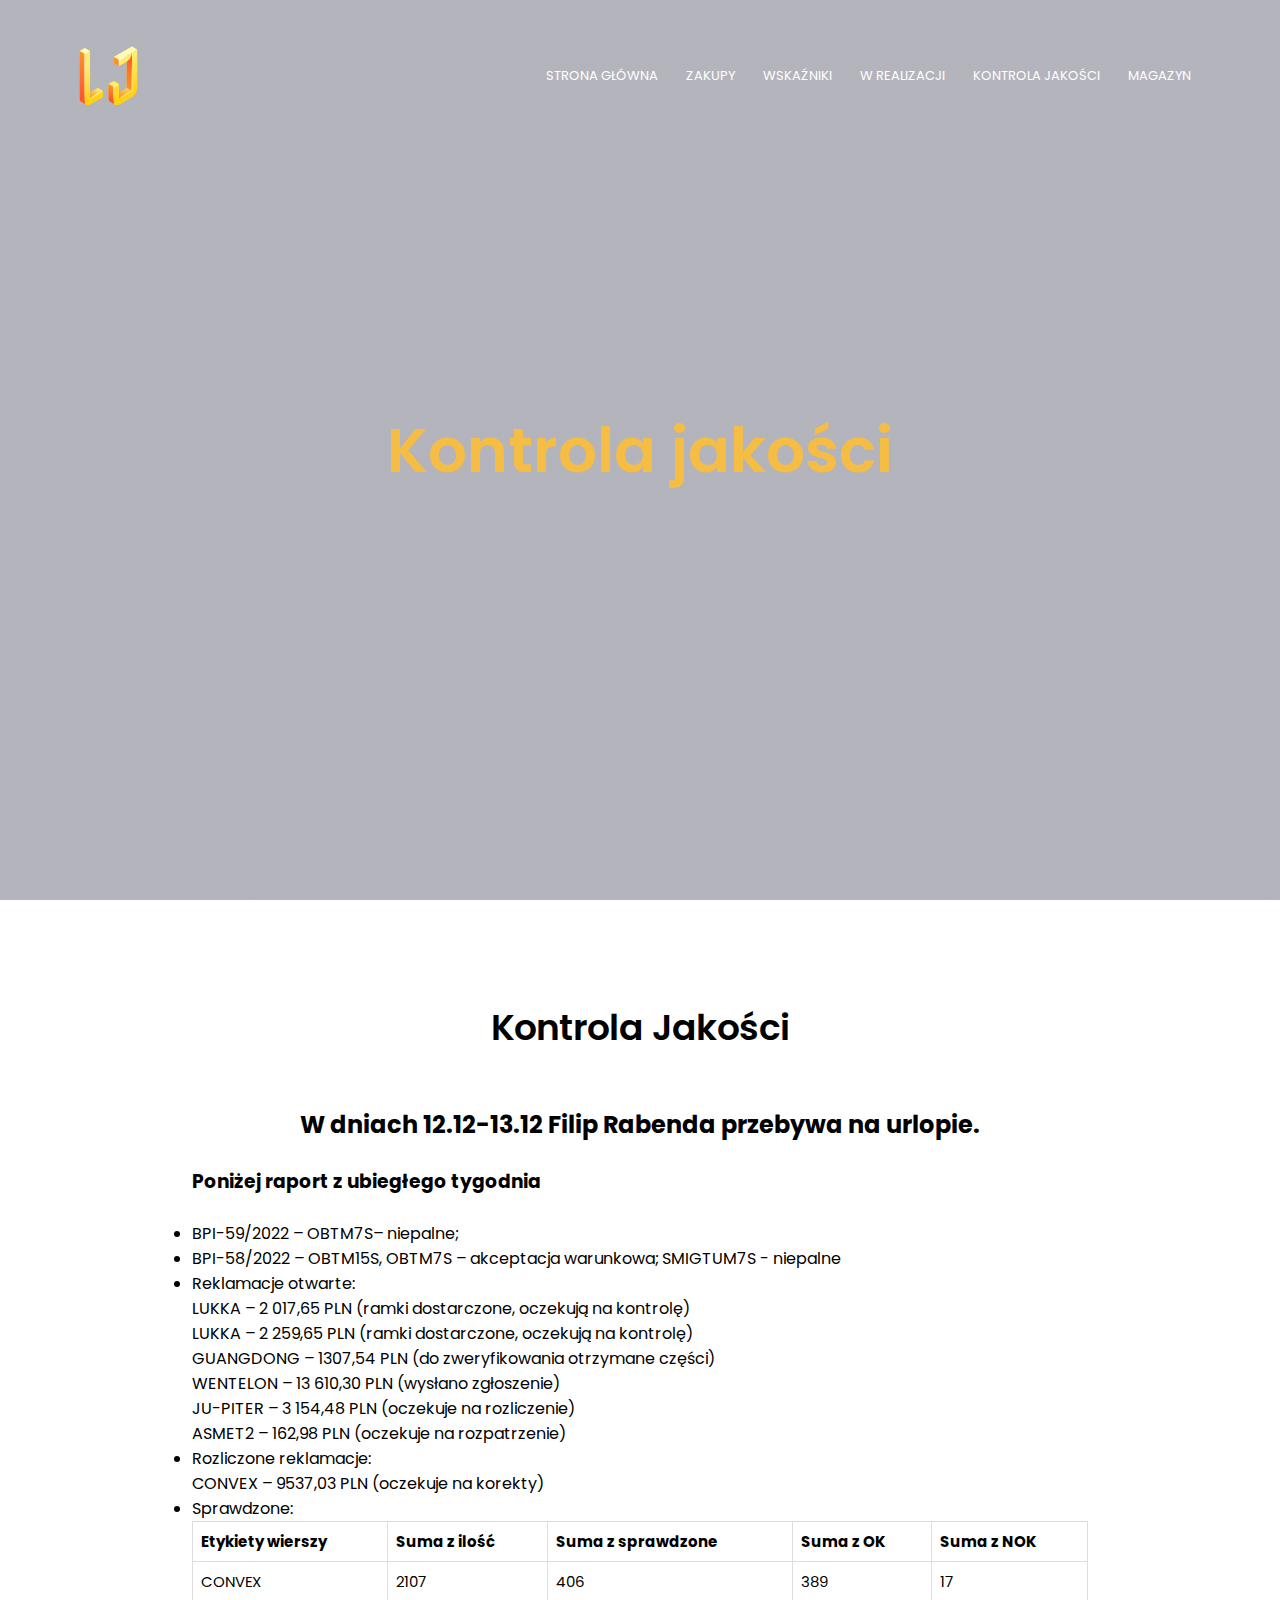
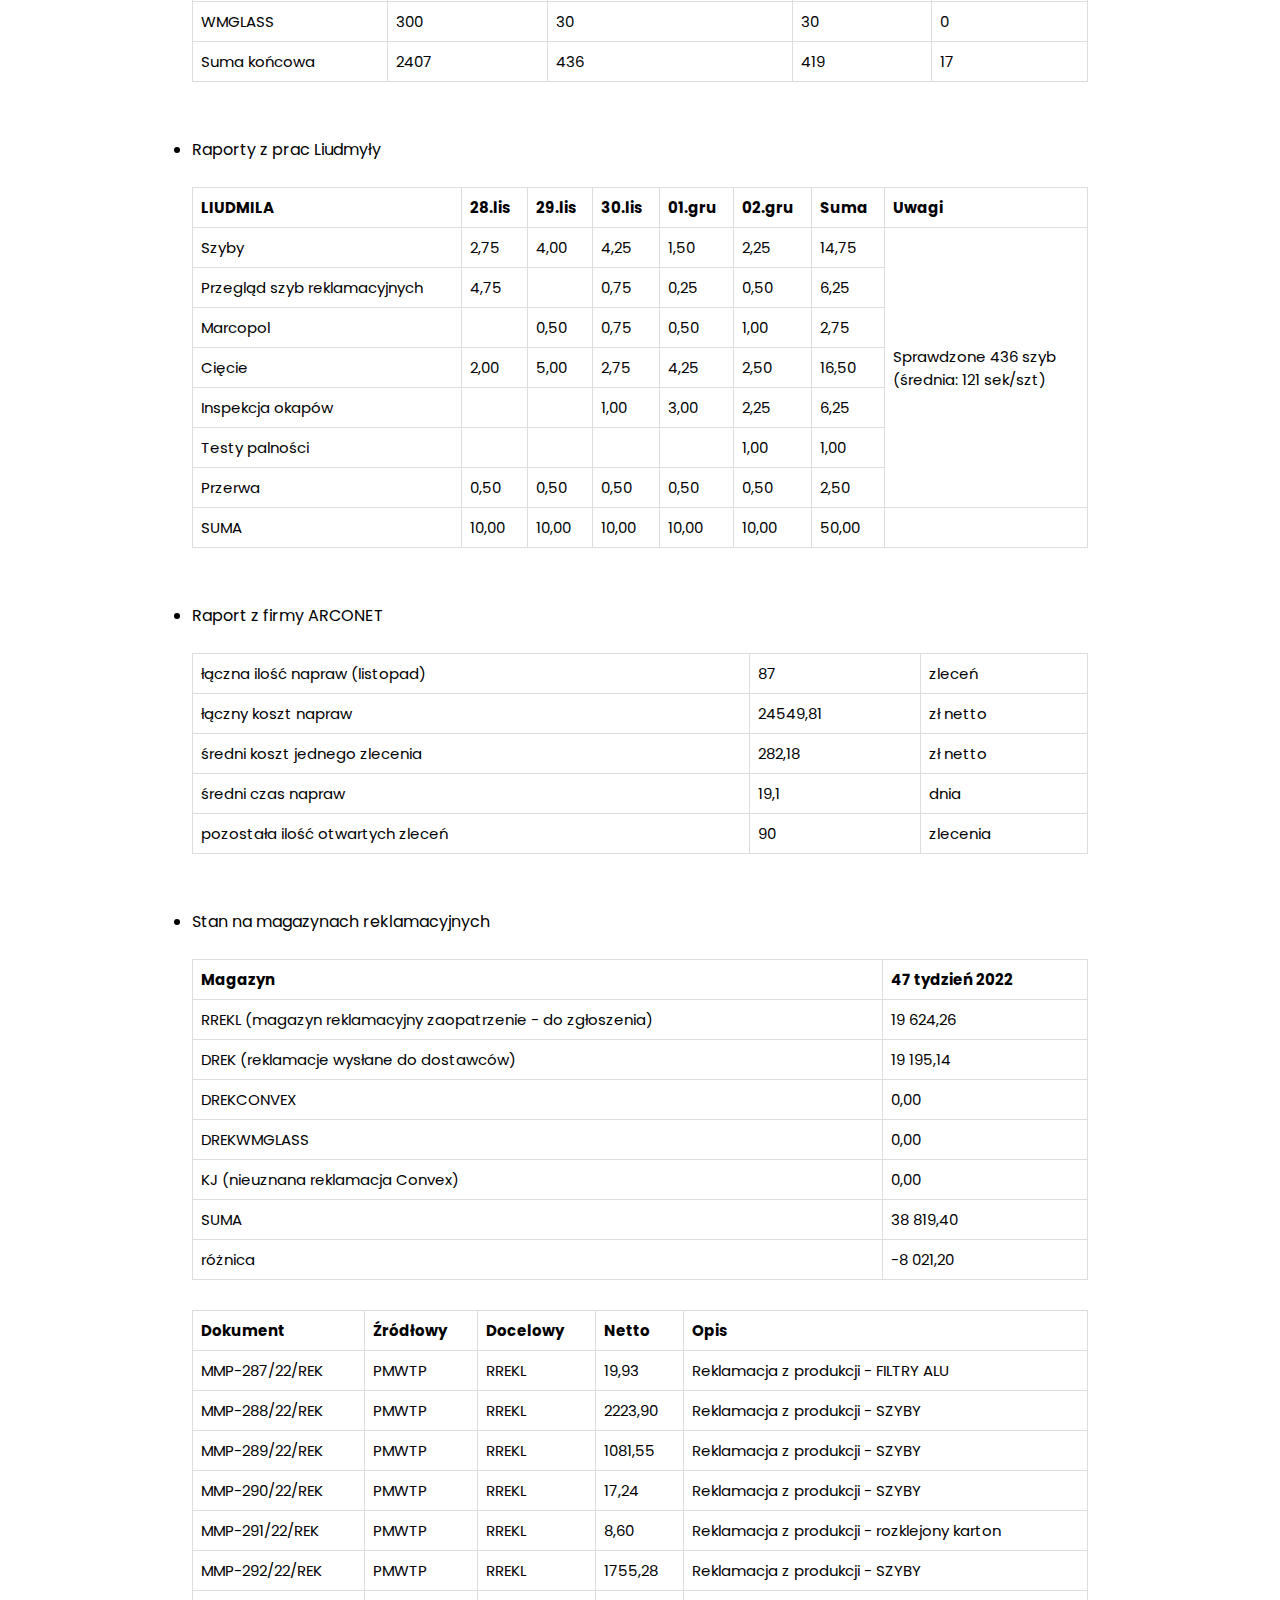
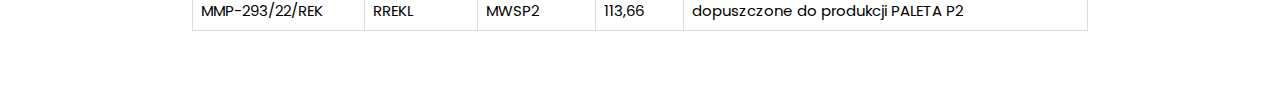
==== commit 1c4bfb80: "Full report updated" ====
--- a/pages/quality.html
+++ b/pages/quality.html
@@ -40,6 +40,11 @@
     <section class="qc" id="qc">
       <h1>Kontrola Jakości</h1>
       <p>
+        <br>
+        <h2>W dniach 12.12-13.12 Filip Rabenda przebywa na urlopie.</h2>
+        <br>
+        <h3>Poniżej raport z ubiegłego tygodnia</h3>
+        <br>
         <ul>
         <li>
           BPI-59/2022 – OBTM7S– niepalne; 
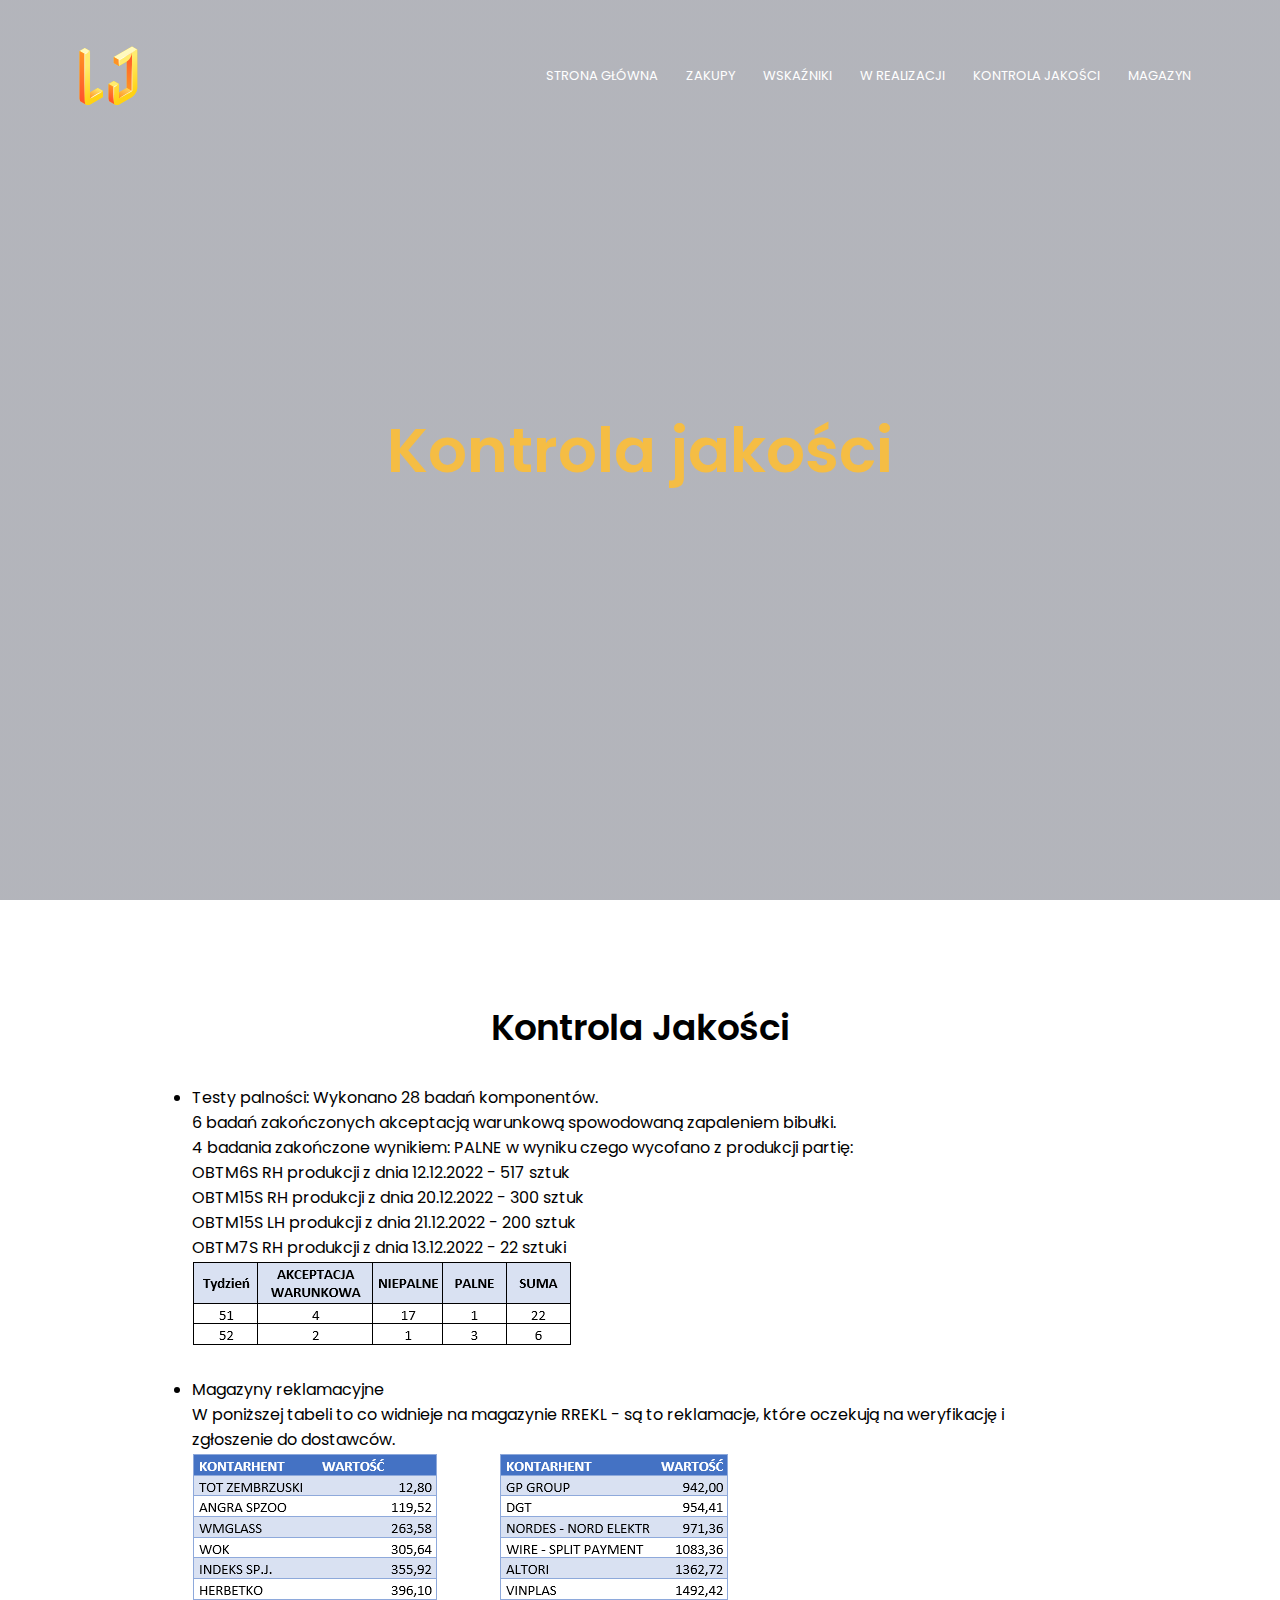
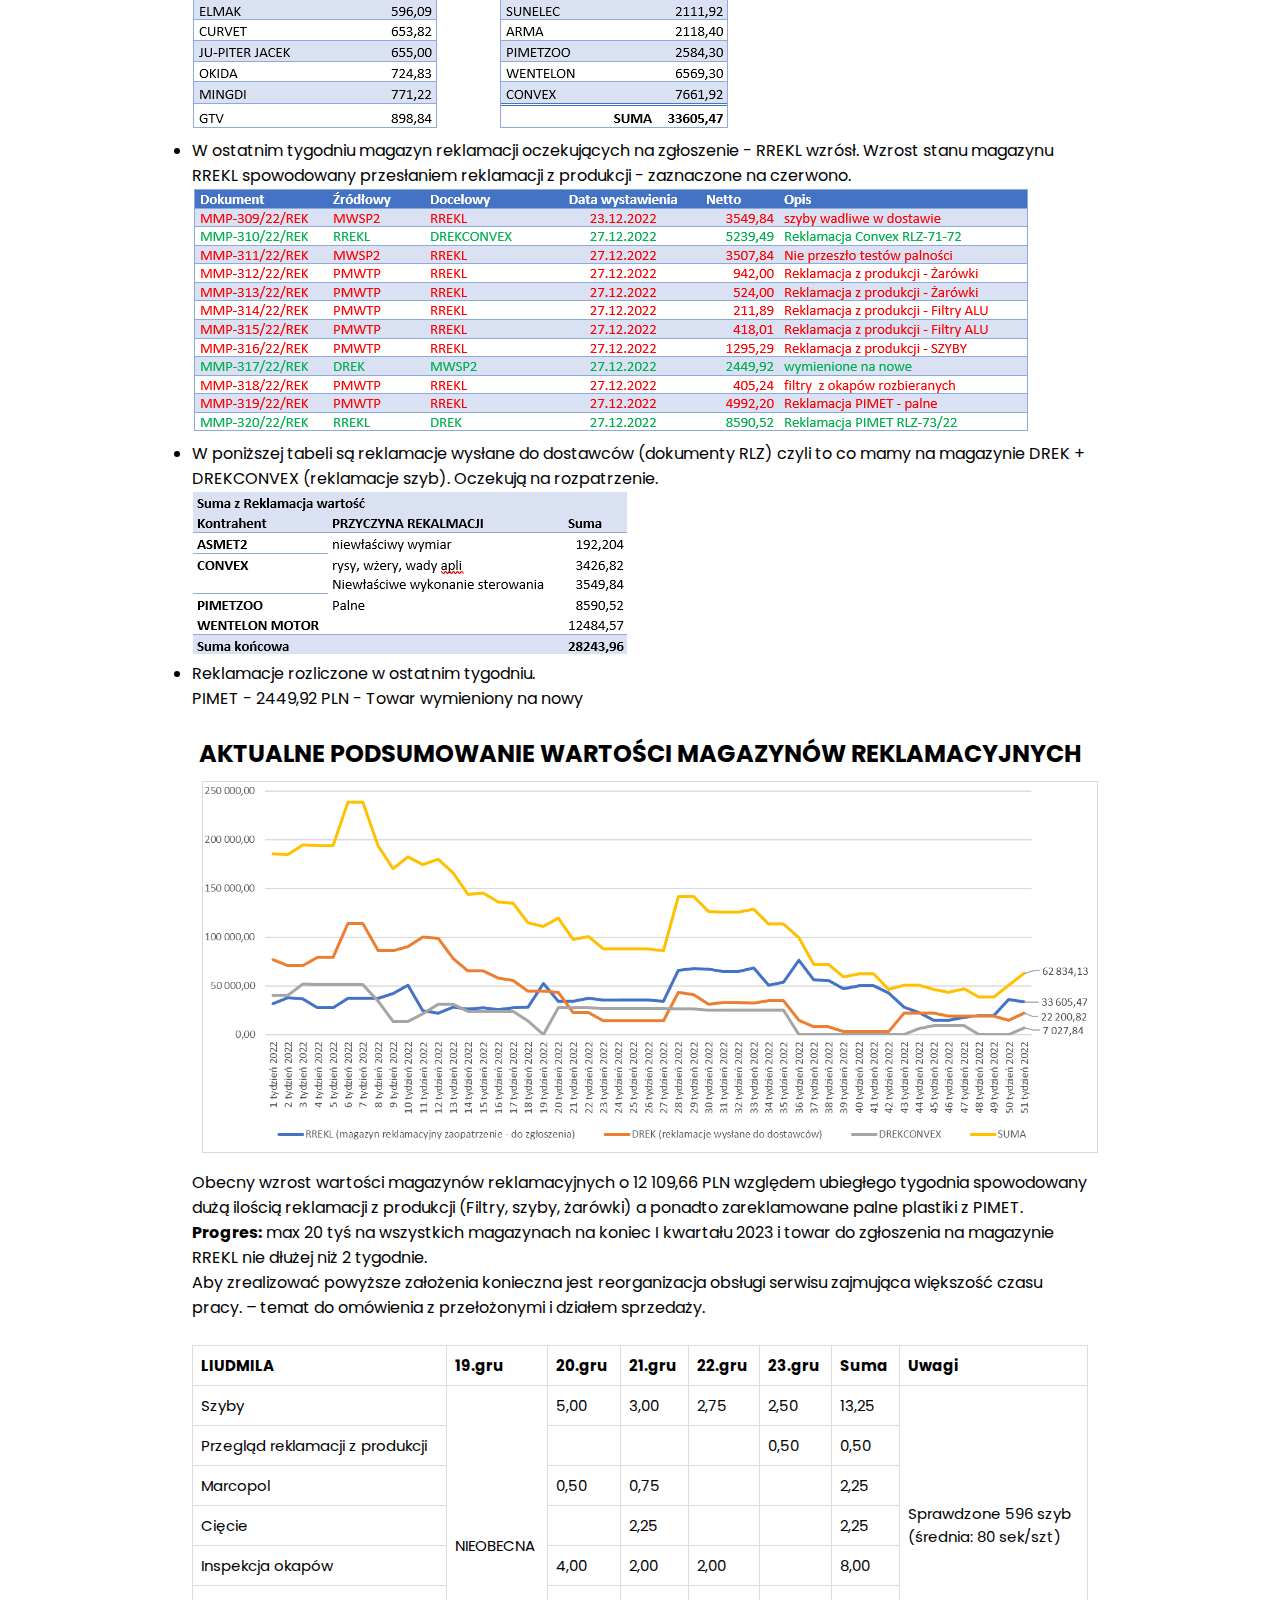
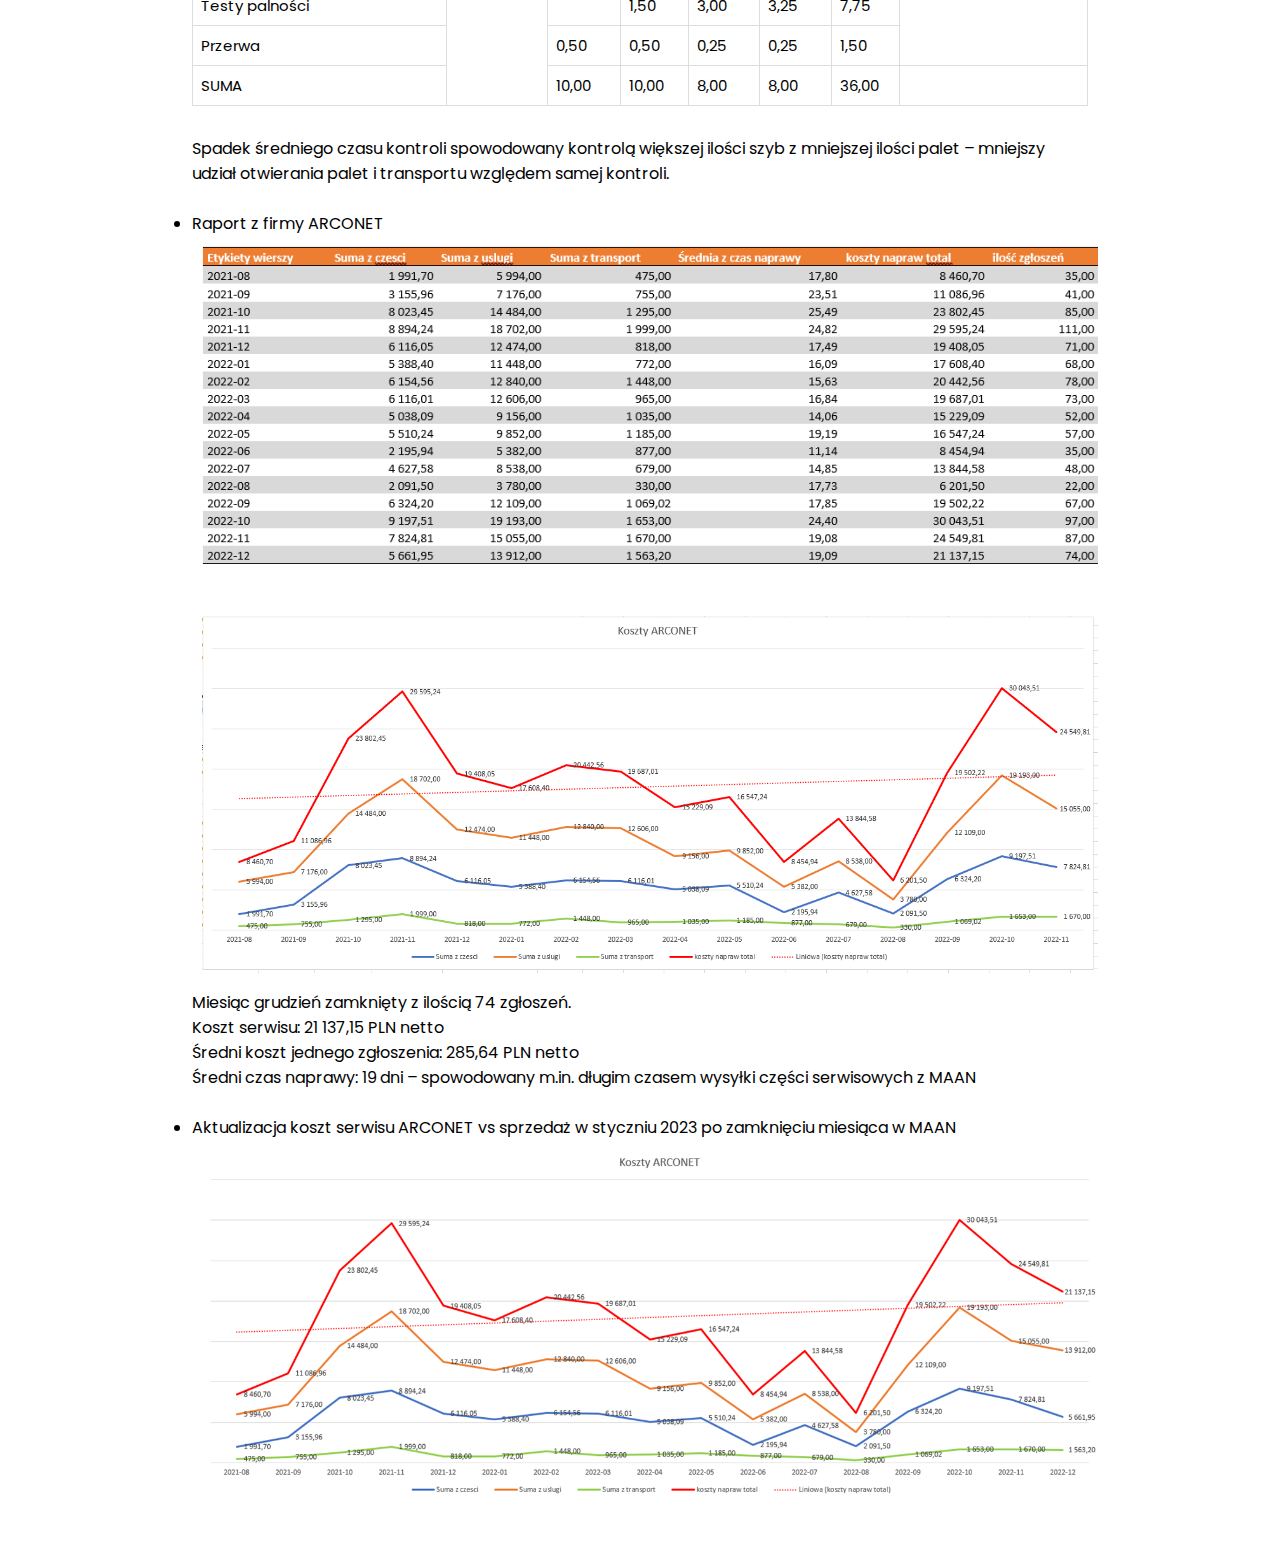
==== commit a0149a54: "quality week 51" ====
--- a/pages/quality.html
+++ b/pages/quality.html
@@ -40,287 +40,129 @@
     <section class="qc" id="qc">
       <h1>Kontrola Jakości</h1>
       <p>
+        <li>Testy palności:
+          Wykonano 28 badań komponentów. <br>
+          6 badań zakończonych akceptacją warunkową spowodowaną zapaleniem bibułki. <br>
+          4 badania zakończone wynikiem: PALNE w wyniku czego wycofano z produkcji partię: <br>
+            OBTM6S RH produkcji z dnia 12.12.2022 - 517 sztuk <br>
+            OBTM15S RH produkcji z dnia 20.12.2022 - 300 sztuk  <br>
+            OBTM15S LH produkcji z dnia 21.12.2022 - 200 sztuk <br>
+            OBTM7S RH produkcji z dnia 13.12.2022 - 22 sztuki <br>
+            <img src="../images/testy.png">
+        </li> <br>
+        <li>Magazyny reklamacyjne <br>
+        W poniższej tabeli to co widnieje na magazynie RREKL - są to reklamacje, które oczekują na weryfikację i zgłoszenie do dostawców. <br>
+      <img src="../images/rrekl.png">
+        </li>
+        <li>W ostatnim tygodniu magazyn reklamacji oczekujących na zgłoszenie - RREKL wzrósł. Wzrost stanu magazynu RREKL spowodowany przesłaniem reklamacji z produkcji - zaznaczone na czerwono.
+          <img src="../images/mmp.png">
+        </li>
+        <li>W poniższej tabeli są reklamacje wysłane do dostawców (dokumenty RLZ) czyli to co mamy na magazynie DREK + DREKCONVEX (reklamacje szyb). Oczekują na rozpatrzenie. <br>
+          <img src="../images/rlz.png">
+        </li>
+        <li>Reklamacje rozliczone w ostatnim tygodniu. <br>
+        PIMET - 2449,92 PLN - Towar wymieniony na nowy</li> <br>
+
+        <h2>AKTUALNE PODSUMOWANIE WARTOŚCI MAGAZYNÓW REKLAMACYJNYCH</h2>
+        <img id="wrz" src="../images/wykresReklamacje.png" alt="">
         <br>
-        <h2>W dniach 12.12-13.12 Filip Rabenda przebywa na urlopie.</h2>
+        Obecny wzrost wartości magazynów reklamacyjnych o 12 109,66 PLN względem ubiegłego tygodnia spowodowany dużą ilością reklamacji z produkcji (Filtry, szyby, żarówki) a ponadto zareklamowane palne plastiki z PIMET. <br>
+       <b>Progres:</b> max 20 tyś na wszystkich magazynach na koniec I kwartału 2023 i towar do zgłoszenia na magazynie RREKL nie dłużej niż 2 tygodnie. <br>
+        Aby zrealizować powyższe założenia konieczna jest reorganizacja obsługi serwisu zajmująca większość czasu pracy. – temat do omówienia z przełożonymi i działem sprzedaży. <br>
         <br>
-        <h3>Poniżej raport z ubiegłego tygodnia</h3>
-        <br>
-        <ul>
-        <li>
-          BPI-59/2022 – OBTM7S– niepalne; 
-          </li>
-          <li>BPI-58/2022 – OBTM15S, OBTM7S – akceptacja warunkowa; SMIGTUM7S - niepalne</li>
-        <li>
-          Reklamacje otwarte:<br>
-            LUKKA – 2 017,65 PLN (ramki dostarczone, oczekują na kontrolę)<Br>
-            LUKKA – 2 259,65 PLN (ramki dostarczone, oczekują na kontrolę)<br>
-            GUANGDONG – 1307,54 PLN (do zweryfikowania otrzymane części)<Br>
-            WENTELON – 13 610,30 PLN (wysłano zgłoszenie)<br>
-            JU-PITER – 3 154,48 PLN (oczekuje na rozliczenie)<br>
-            ASMET2 – 162,98 PLN (oczekuje na rozpatrzenie)<br>
-          </li>
-          <li>Rozliczone reklamacje: <br>
-            CONVEX – 9537,03 PLN (oczekuje na korekty)
-            </li>
-        <li>
-          Sprawdzone:<br>
-          </li>
-        </ul>
-          <table>
-            <tr>
-              <th>Etykiety wierszy</th>
-              <th>Suma z ilość</th>
-              <th>Suma z sprawdzone</th>
-              <th>Suma z OK</th>
-              <th>Suma z NOK</th>
+        <table>
+          <tr>
+          <th>LIUDMILA</th>
+          <th>19.gru</th>
+          <th>20.gru</th>
+          <th>21.gru</th>
+          <th>22.gru</th>
+          <th>23.gru</th>
+          <th>Suma</th>
+          <th>Uwagi</th>
+          </tr>
+          <tr>
+          <td>Szyby</td>
+          <td rowspan="8">NIEOBECNA</td>
+          <td>5,00</td>
+          <td>3,00</td>
+          <td>2,75</td>
+          <td>2,50</td>
+          <td>13,25</td>
+          <td rowspan="7">Sprawdzone 596 szyb<br>
+            (średnia: 80 sek/szt)</td>
+          </tr>
+          <tr>
+          <td>Przegląd reklamacji z produkcji</td>
+          <td></td>
+          <td></td>
+          <td></td>
+          <td>0,50</td>
+          <td>0,50</td>
+          </tr>
+          <tr>
+          <td>Marcopol</td>
+          <td>0,50</td>
+          <td>0,75</td>
+          <td></td>
+          <td></td>
+          <td>2,25</td>
+          </tr>
+          <tr>
+            <td>Cięcie</td>
+            <td></td>
+            <td>2,25</td>
+            <td></td>
+            <td></td>
+            <td>2,25</td>
             </tr>
-            <tr>
-              <td>CONVEX</td>
-                <td>2107</td>
-                <td>406</td>
-                <td>389</td>
-                <td>17</td>
-            </tr>
-            <tr>
-              <td>WMGLASS</td>
-                <td>300</td>
-                <td>30</td>
-                <td>30</td>
-                <td>0</td>
-            </tr>
-            <tr>
-              <td>Suma końcowa</td>
-              <td>2407</td>
-              <td>436</td>
-              <td>419</td>
-              <td>17</td>
-            </tr>
+          <tr>
+          <td>Inspekcja okapów</td>
+          <td>4,00</td>
+          <td>2,00</td>
+          <td>2,00</td>
+          <td></td>
+          <td>8,00</td>
+          </tr>
+          <tr>
+          <td>Testy palności</td>
+          <td></td>
+          <td>1,50</td>
+          <td>3,00</td>
+          <td>3,25</td>
+          <td>7,75</td>
+          </tr>
+          <tr>
+          <td>Przerwa</td>
+          <td>0,50</td>
+          <td>0,50</td>
+          <td>0,25</td>
+          <td>0,25</td>
+          <td>1,50</td>
+          </tr>
+          <tr>
+          <td>SUMA</td>
+          <td>10,00</td>
+          <td>10,00</td>
+          <td>8,00</td>
+          <td>8,00</td>
+          <td>36,00</td>
+          <td></td>
+          </tr>
           </table>
+          Spadek średniego czasu kontroli spowodowany kontrolą większej ilości szyb z mniejszej ilości palet – mniejszy udział otwierania palet i transportu względem samej kontroli. <br>
           <br>
-          <ul>
-            <li>Raporty z prac Liudmyły</li>
-          </ul>
-          <Br>
-    <table>
-    <tr>
-    <th>LIUDMILA</th>
-    <th>28.lis</th>
-    <th>29.lis</th>
-    <th>30.lis</th>
-    <th>01.gru</th>
-    <th>02.gru</th>
-    <th>Suma</th>
-    <th>Uwagi</th>
-    </tr>
-    <tr>
-    <td>Szyby</td>
-    <td>2,75</td>
-    <td>4,00</td>
-    <td>4,25</td>
-    <td>1,50</td>
-    <td>2,25</td>
-    <td>14,75</td>
-    <td rowspan="7">Sprawdzone 436 szyb<br>
-      (średnia: 121 sek/szt)</td>
-    </tr>
-    <tr>
-    <td>Przegląd szyb reklamacyjnych</td>
-    <td>4,75</td>
-    <td></td>
-    <td>0,75</td>
-    <td>0,25</td>
-    <td>0,50</td>
-    <td>6,25</td>
-    </tr>
-    <tr>
-    <td>Marcopol</td>
-    <td></td>
-    <td>0,50</td>
-    <td>0,75</td>
-    <td>0,50</td>
-    <td>1,00</td>
-    <td>2,75</td>
-    </tr>
-    <tr>
-      <td>Cięcie</td>
-      <td>2,00</td>
-      <td>5,00</td>
-      <td>2,75</td>
-      <td>4,25</td>
-      <td>2,50</td>
-      <td>16,50</td>
-      </tr>
-    <tr>
-    <td>Inspekcja okapów</td>
-    <td></td>
-    <td></td>
-    <td>1,00</td>
-    <td>3,00</td>
-    <td>2,25</td>
-    <td>6,25</td>
-    </tr>
-    <tr>
-    <td>Testy palności</td>
-    <td></td>
-    <td></td>
-    <td></td>
-    <td></td>
-    <td>1,00</td>
-    <td>1,00</td>
-    </tr>
-    <tr>
-    <td>Przerwa</td>
-    <td>0,50</td>
-    <td>0,50</td>
-    <td>0,50</td>
-    <td>0,50</td>
-    <td>0,50</td>
-    <td>2,50</td>
-    </tr>
-    <tr>
-    <td>SUMA</td>
-    <td>10,00</td>
-    <td>10,00</td>
-    <td>10,00</td>
-    <td>10,00</td>
-    <td>10,00</td>
-    <td>50,00</td>
-    <td></td>
-    </tr>
-    </table>
-    <ul>
-    <br>
-    <li>Raport z firmy ARCONET</li>
-    <br>
-    </ul>
-    <table>
-    <tr>
-    <td>łączna ilość napraw (listopad)</td>
-    <td>87</td>
-    <td>zleceń</td>
-    </tr>
-    <tr>
-    <td>łączny koszt napraw</td>
-    <td>24549,81</td>
-    <td>zł netto</td>
-    </tr>
-    <tr>
-    <td>średni koszt jednego zlecenia</td>
-    <td>282,18</td>
-    <td>zł netto</td>
-    </tr>
-    <tr>
-    <td>średni czas napraw</td>
-    <td>19,1</td>
-    <td>dnia</td>
-    </tr>
-    <tr>
-    <td>pozostała ilość otwartych zleceń</td>
-    <td>90</td>
-    <td>zlecenia</td>
-    </tr>
-    </table>
-    <br>
-    <ul>
-    <li>
-    Stan na magazynach reklamacyjnych
-    </li>
-    </ul>
-    <br>
-    <table>
-    <tr>
-    <th>Magazyn</th>
-    <th>47 tydzień 2022</th>
-    </tr>
-    <tr>
-    <td>RREKL (magazyn reklamacyjny zaopatrzenie - do zgłoszenia)</td>
-    <td>19 624,26</td>
-    </tr>
-    <tr>
-    <td>DREK (reklamacje wysłane do dostawców)</td>
-    <td>19 195,14</td>
-    </tr>
-    <tr>
-    <td>DREKCONVEX</td>
-    <td>0,00</td>
-    </tr>
-    <tr>
-    <td>DREKWMGLASS</td>
-    <td>0,00</td>
-    </tr>
-    <tr>
-    <td>KJ (nieuznana reklamacja Convex)</td>
-    <td>0,00</td>
-    </tr>
-    <tr>
-    <td>SUMA</td>
-    <td>38 819,40</td>
-    </tr>
-    <tr>
-    <td>różnica</td>
-    <td>-8 021,20
-    </td>
-    </tr>
-    </table>
-    <table>
-    <tr>
-    <th>Dokument</th>
-    <th>Źródłowy</th>
-    <th>Docelowy</th>
-    <th>Netto</th>
-    <th>Opis</th>
-    </tr>
-    <tr>
-    <td>MMP-287/22/REK</td>
-    <td>PMWTP</td>
-    <td>RREKL</td>
-    <td>19,93</td>
-    <td>Reklamacja z produkcji - FILTRY ALU</td>
-    </tr>
-    <tr>
-    <td>MMP-288/22/REK</td>
-    <td>PMWTP</td>
-    <td>RREKL</td>
-    <td>2223,90</td>
-    <td>Reklamacja z produkcji - SZYBY</td>
-    </tr>
-    <tr>
-    <td>MMP-289/22/REK</td>
-    <td>PMWTP</td>
-    <td>RREKL</td>
-    <td>1081,55</td>
-    <td>Reklamacja z produkcji - SZYBY</td>
-    </tr>
-    <tr>
-    <td>MMP-290/22/REK</td>
-    <td>PMWTP</td>
-    <td>RREKL</td>
-    <td>17,24</td>
-    <td>Reklamacja z produkcji - SZYBY</td>
-    </tr>
-    <tr>
-    <td>MMP-291/22/REK</td>
-    <td>PMWTP</td>
-    <td>RREKL</td>
-    <td>8,60</td>
-    <td>Reklamacja z produkcji - rozklejony karton</td>
-    </tr>
-    <tr>
-      <td>MMP-292/22/REK</td>
-      <td>PMWTP</td>
-      <td>RREKL</td>
-      <td>1755,28</td>
-      <td>Reklamacja z produkcji - SZYBY</td>
-      </tr>
-      <tr>
-        <td>MMP-293/22/REK</td>
-        <td>RREKL</td>
-        <td>MWSP2</td>
-        <td>113,66</td>
-        <td>dopuszczone do produkcji  PALETA P2</td>
-        </tr>
-    </table>
-    </p>
+          <li>Raport z firmy ARCONET <br>
+          <img id="wrz" src="../images/arconet.png"> <br> <br>
+          <img id="wrz" src="../images/kosztyARCONET.png">
+          Miesiąc grudzień zamknięty z ilością 74 zgłoszeń. <br>
+          Koszt serwisu: 21 137,15 PLN netto <br>
+          Średni koszt jednego zgłoszenia: 285,64 PLN netto <br>
+          Średni czas naprawy: 19 dni – spowodowany m.in. długim czasem wysyłki części serwisowych z MAAN</li> <br>
+
+          <li>Aktualizacja koszt serwisu ARCONET vs sprzedaż w styczniu 2023 po zamknięciu miesiąca w MAAN <br>
+          <img id="wrz" src="../images/ARCONETsprzedaz.png"></li>
+      </p>
     </section>
   </body>
 </html>
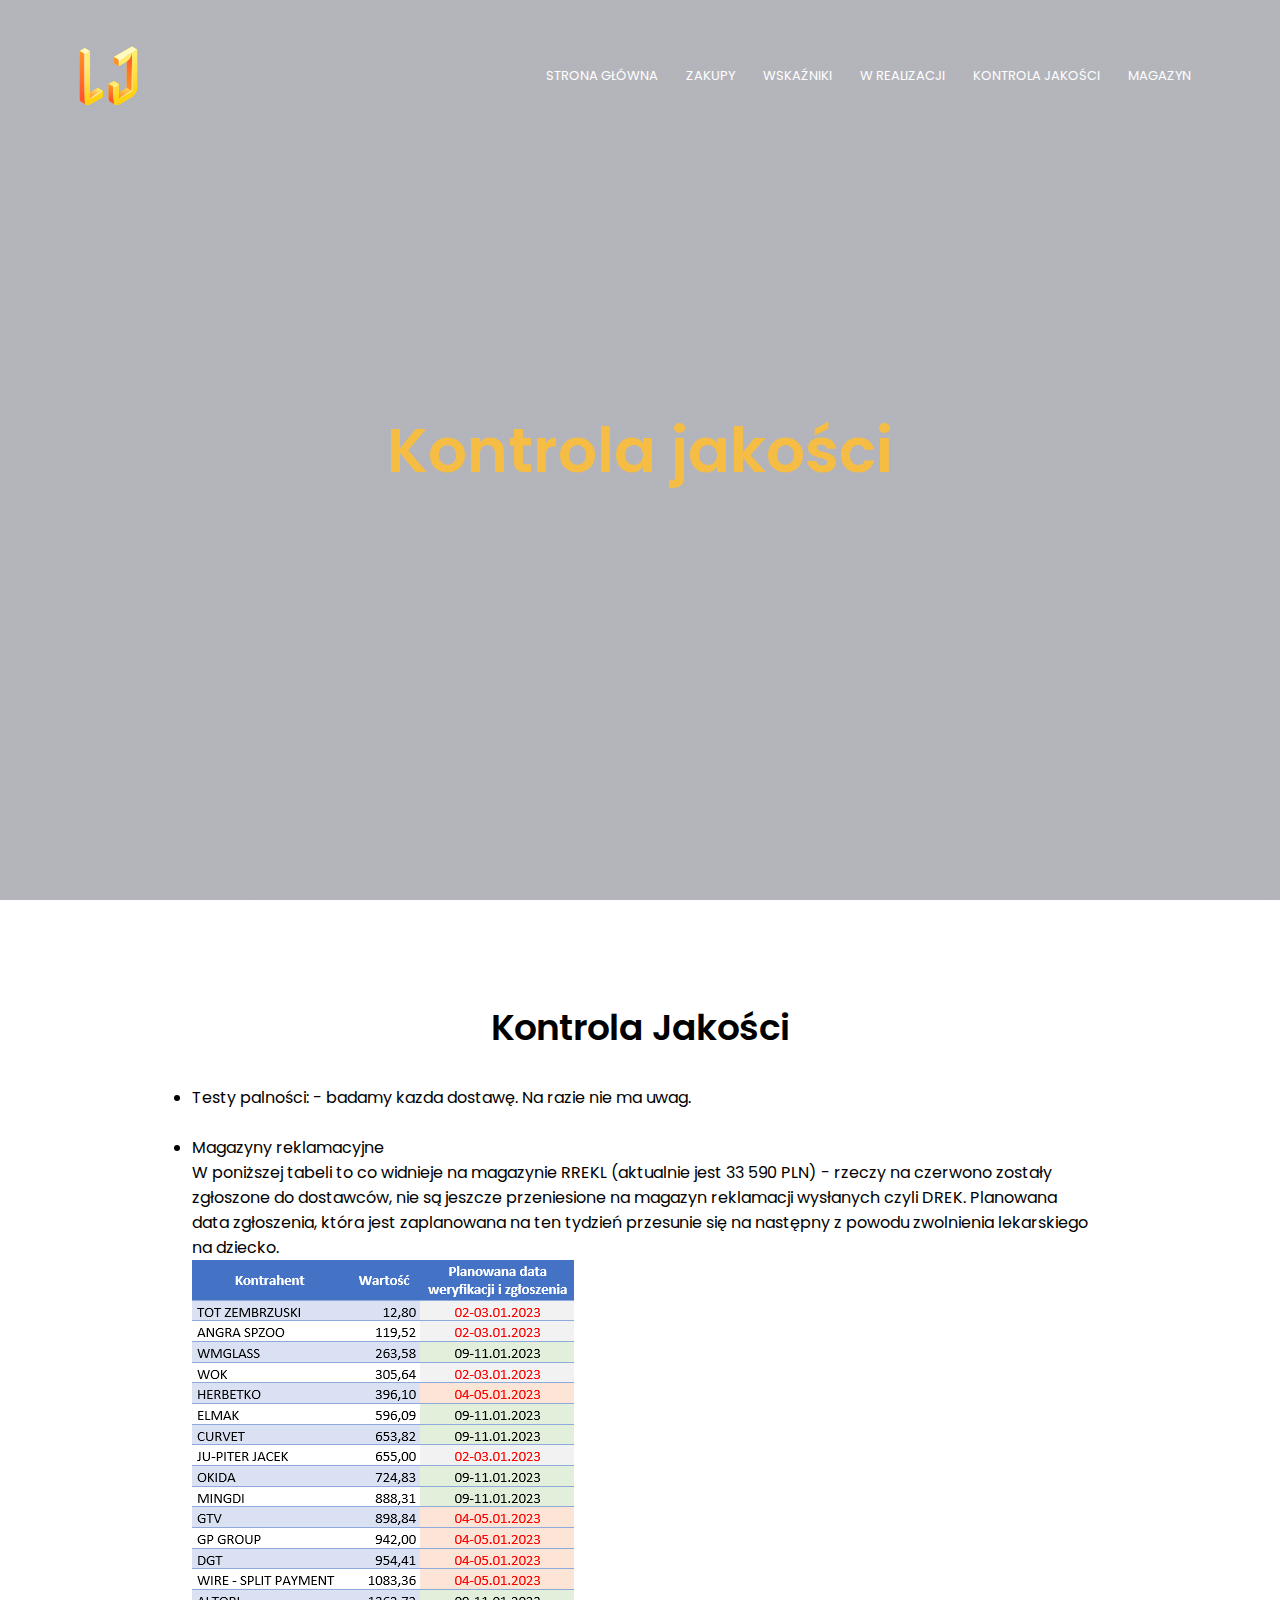
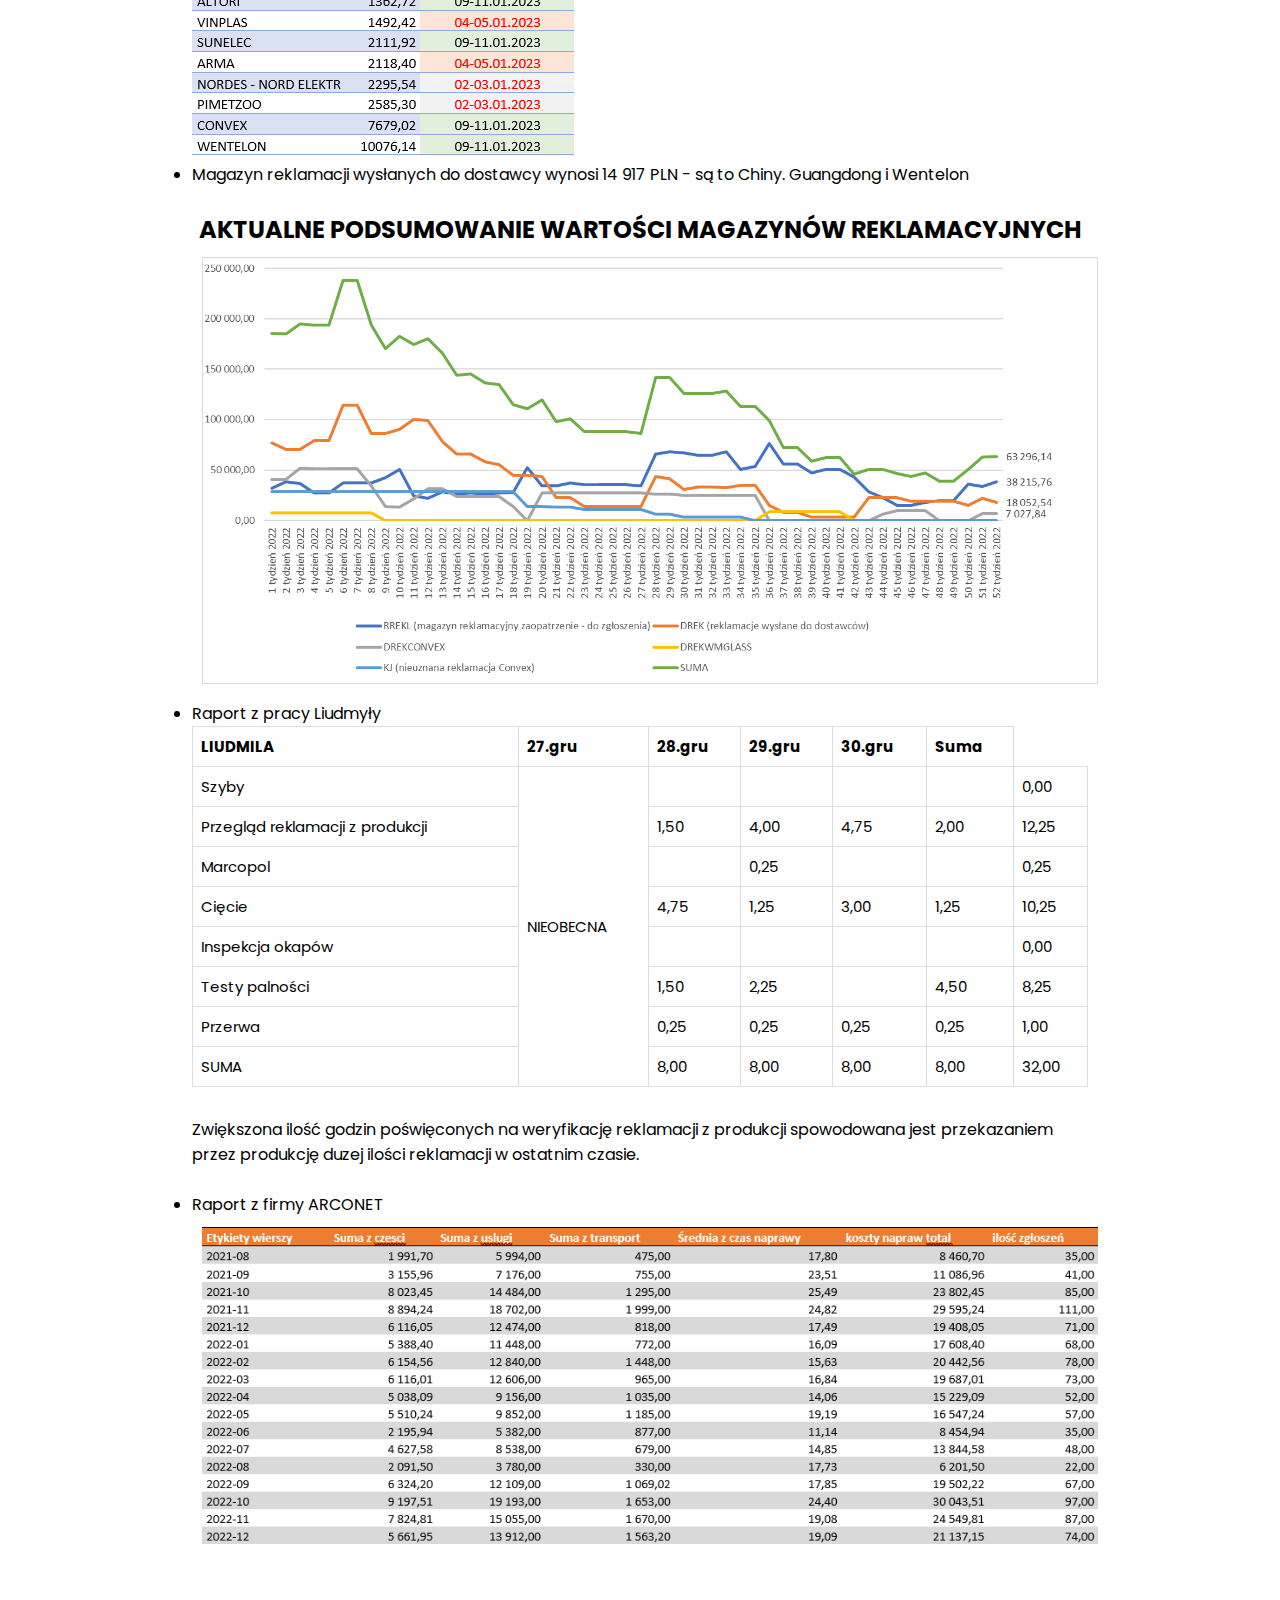
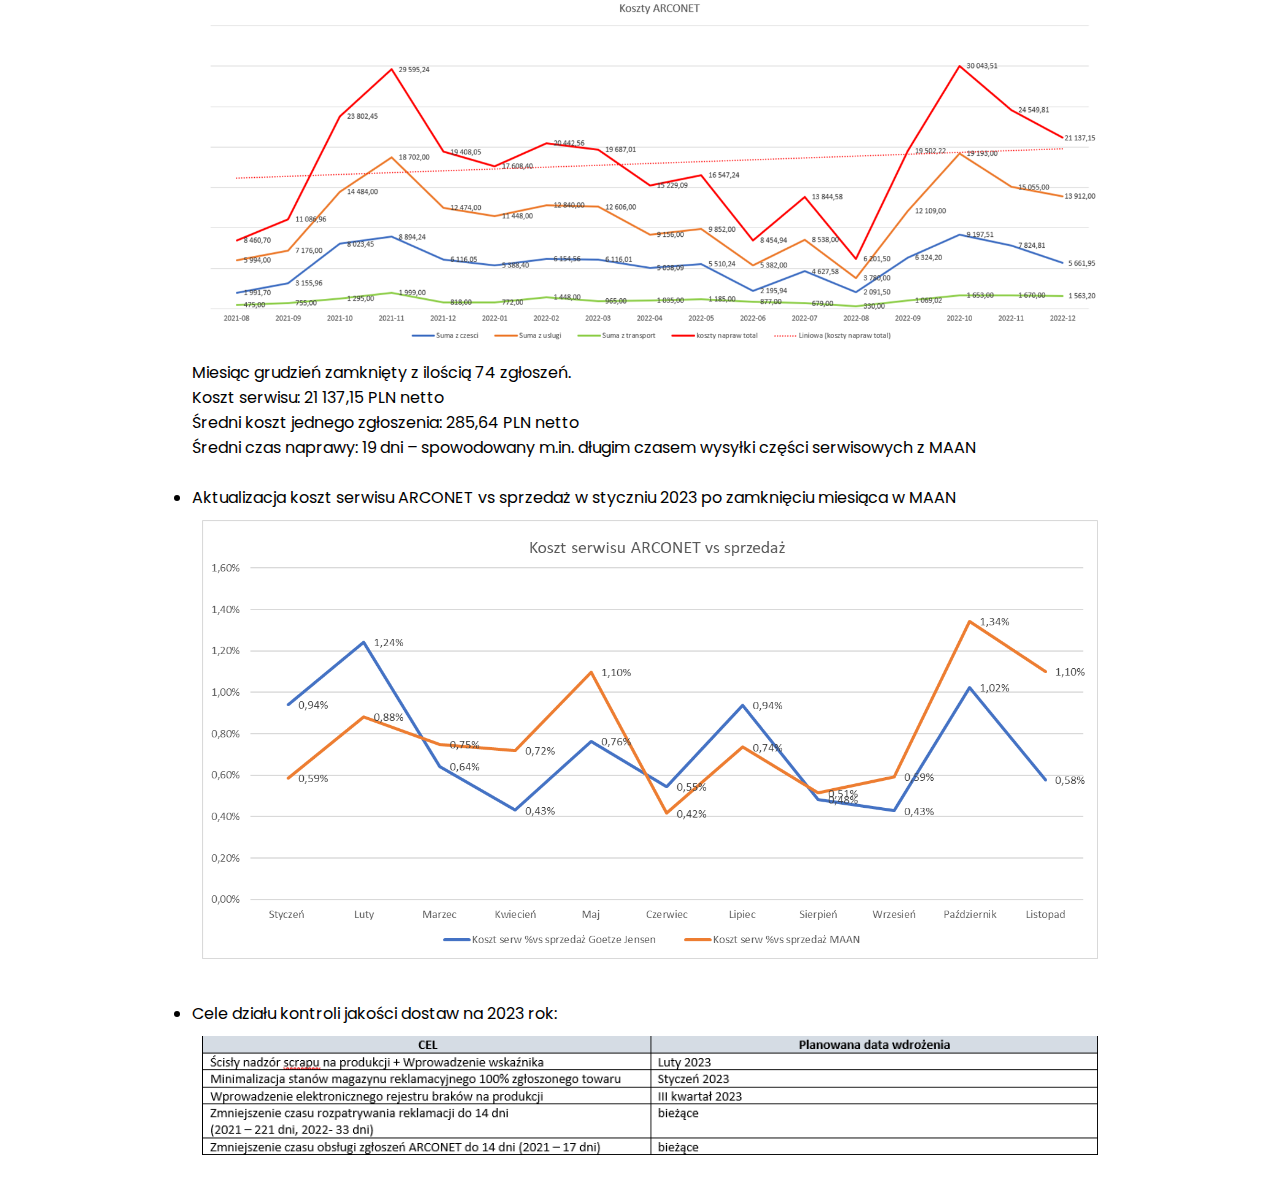
==== commit 51b3c6a6: "quality updated" ====
--- a/pages/quality.html
+++ b/pages/quality.html
@@ -40,117 +40,94 @@
     <section class="qc" id="qc">
       <h1>Kontrola Jakości</h1>
       <p>
-        <li>Testy palności:
-          Wykonano 28 badań komponentów. <br>
-          6 badań zakończonych akceptacją warunkową spowodowaną zapaleniem bibułki. <br>
-          4 badania zakończone wynikiem: PALNE w wyniku czego wycofano z produkcji partię: <br>
-            OBTM6S RH produkcji z dnia 12.12.2022 - 517 sztuk <br>
-            OBTM15S RH produkcji z dnia 20.12.2022 - 300 sztuk  <br>
-            OBTM15S LH produkcji z dnia 21.12.2022 - 200 sztuk <br>
-            OBTM7S RH produkcji z dnia 13.12.2022 - 22 sztuki <br>
-            <img src="../images/testy.png">
+        <li>Testy palności: - badamy kazda dostawę. Na razie nie ma uwag.
         </li> <br>
         <li>Magazyny reklamacyjne <br>
-        W poniższej tabeli to co widnieje na magazynie RREKL - są to reklamacje, które oczekują na weryfikację i zgłoszenie do dostawców. <br>
+        W poniższej tabeli to co widnieje na magazynie RREKL (aktualnie jest 33 590 PLN) - rzeczy na czerwono zostały zgłoszone do dostawców, nie są jeszcze przeniesione na magazyn reklamacji wysłanych czyli DREK. Planowana data zgłoszenia, która jest zaplanowana na ten tydzień przesunie się na następny z powodu zwolnienia lekarskiego na dziecko.<br>
       <img src="../images/rrekl.png">
         </li>
-        <li>W ostatnim tygodniu magazyn reklamacji oczekujących na zgłoszenie - RREKL wzrósł. Wzrost stanu magazynu RREKL spowodowany przesłaniem reklamacji z produkcji - zaznaczone na czerwono.
-          <img src="../images/mmp.png">
+        <li> Magazyn reklamacji wysłanych do dostawcy wynosi 14 917 PLN - są to Chiny. Guangdong i Wentelon <br>
         </li>
-        <li>W poniższej tabeli są reklamacje wysłane do dostawców (dokumenty RLZ) czyli to co mamy na magazynie DREK + DREKCONVEX (reklamacje szyb). Oczekują na rozpatrzenie. <br>
-          <img src="../images/rlz.png">
-        </li>
-        <li>Reklamacje rozliczone w ostatnim tygodniu. <br>
-        PIMET - 2449,92 PLN - Towar wymieniony na nowy</li> <br>
-
+<br>
         <h2>AKTUALNE PODSUMOWANIE WARTOŚCI MAGAZYNÓW REKLAMACYJNYCH</h2>
         <img id="wrz" src="../images/wykresReklamacje.png" alt="">
-        <br>
-        Obecny wzrost wartości magazynów reklamacyjnych o 12 109,66 PLN względem ubiegłego tygodnia spowodowany dużą ilością reklamacji z produkcji (Filtry, szyby, żarówki) a ponadto zareklamowane palne plastiki z PIMET. <br>
-       <b>Progres:</b> max 20 tyś na wszystkich magazynach na koniec I kwartału 2023 i towar do zgłoszenia na magazynie RREKL nie dłużej niż 2 tygodnie. <br>
-        Aby zrealizować powyższe założenia konieczna jest reorganizacja obsługi serwisu zajmująca większość czasu pracy. – temat do omówienia z przełożonymi i działem sprzedaży. <br>
-        <br>
+        <li>Raport z pracy Liudmyły</li>
         <table>
           <tr>
           <th>LIUDMILA</th>
-          <th>19.gru</th>
-          <th>20.gru</th>
-          <th>21.gru</th>
-          <th>22.gru</th>
-          <th>23.gru</th>
+          <th>27.gru</th>
+          <th>28.gru</th>
+          <th>29.gru</th>
+          <th>30.gru</th>
           <th>Suma</th>
-          <th>Uwagi</th>
           </tr>
           <tr>
           <td>Szyby</td>
           <td rowspan="8">NIEOBECNA</td>
-          <td>5,00</td>
-          <td>3,00</td>
-          <td>2,75</td>
-          <td>2,50</td>
-          <td>13,25</td>
-          <td rowspan="7">Sprawdzone 596 szyb<br>
-            (średnia: 80 sek/szt)</td>
+          <td></td>
+          <td></td>
+          <td></td>
+          <td></td>
+          <td>0,00</td>
           </tr>
           <tr>
           <td>Przegląd reklamacji z produkcji</td>
+          <td>1,50</td>
+          <td>4,00</td>
+          <td>4,75</td>
+          <td>2,00</td>
+          <td>12,25</td>
+          </tr>
+          <tr>
+          <td>Marcopol</td>
+          <td></td>
+          <td>0,25</td>
+          <td></td>
+          <td></td>
+          <td>0,25</td>
+          </tr>
+          <tr>
+            <td>Cięcie</td>
+            <td>4,75</td>
+            <td>1,25</td>
+            <td>3,00</td>
+            <td>1,25</td>
+            <td>10,25</td>
+            </tr>
+          <tr>
+          <td>Inspekcja okapów</td>
           <td></td>
           <td></td>
           <td></td>
-          <td>0,50</td>
-          <td>0,50</td>
-          </tr>
-          <tr>
-          <td>Marcopol</td>
-          <td>0,50</td>
-          <td>0,75</td>
           <td></td>
-          <td></td>
-          <td>2,25</td>
-          </tr>
-          <tr>
-            <td>Cięcie</td>
-            <td></td>
-            <td>2,25</td>
-            <td></td>
-            <td></td>
-            <td>2,25</td>
-            </tr>
-          <tr>
-          <td>Inspekcja okapów</td>
-          <td>4,00</td>
-          <td>2,00</td>
-          <td>2,00</td>
-          <td></td>
-          <td>8,00</td>
+          <td>0,00</td>
           </tr>
           <tr>
           <td>Testy palności</td>
+          <td>1,50</td>
+          <td>2,25</td>
           <td></td>
-          <td>1,50</td>
-          <td>3,00</td>
-          <td>3,25</td>
-          <td>7,75</td>
+          <td>4,50</td>
+          <td>8,25</td>
           </tr>
           <tr>
           <td>Przerwa</td>
-          <td>0,50</td>
-          <td>0,50</td>
           <td>0,25</td>
           <td>0,25</td>
-          <td>1,50</td>
+          <td>0,25</td>
+          <td>0,25</td>
+          <td>1,00</td>
           </tr>
           <tr>
           <td>SUMA</td>
-          <td>10,00</td>
-          <td>10,00</td>
           <td>8,00</td>
           <td>8,00</td>
-          <td>36,00</td>
-          <td></td>
+          <td>8,00</td>
+          <td>8,00</td>
+          <td>32,00</td>
           </tr>
           </table>
-          Spadek średniego czasu kontroli spowodowany kontrolą większej ilości szyb z mniejszej ilości palet – mniejszy udział otwierania palet i transportu względem samej kontroli. <br>
+          Zwiększona ilość godzin poświęconych na weryfikację reklamacji z produkcji spowodowana jest przekazaniem przez produkcję duzej ilości reklamacji w ostatnim czasie. <br>
           <br>
           <li>Raport z firmy ARCONET <br>
           <img id="wrz" src="../images/arconet.png"> <br> <br>
@@ -161,7 +138,10 @@
           Średni czas naprawy: 19 dni – spowodowany m.in. długim czasem wysyłki części serwisowych z MAAN</li> <br>
 
           <li>Aktualizacja koszt serwisu ARCONET vs sprzedaż w styczniu 2023 po zamknięciu miesiąca w MAAN <br>
-          <img id="wrz" src="../images/ARCONETsprzedaz.png"></li>
+          <img id="wrz" src="../images/ARCONETsprzedaz.png"></li><br>
+          <li>Cele działu kontroli jakości dostaw na 2023 rok: 
+            <img id="wrz" src="../images/cele.png" alt="">
+          </li>
       </p>
     </section>
   </body>
--- a/style/main.css
+++ b/style/main.css
@@ -205,6 +205,10 @@
 
 h2 {
   text-align: center;
+}
+
+h3 {
+  color: red;
 }
 
 #dodatkowe,
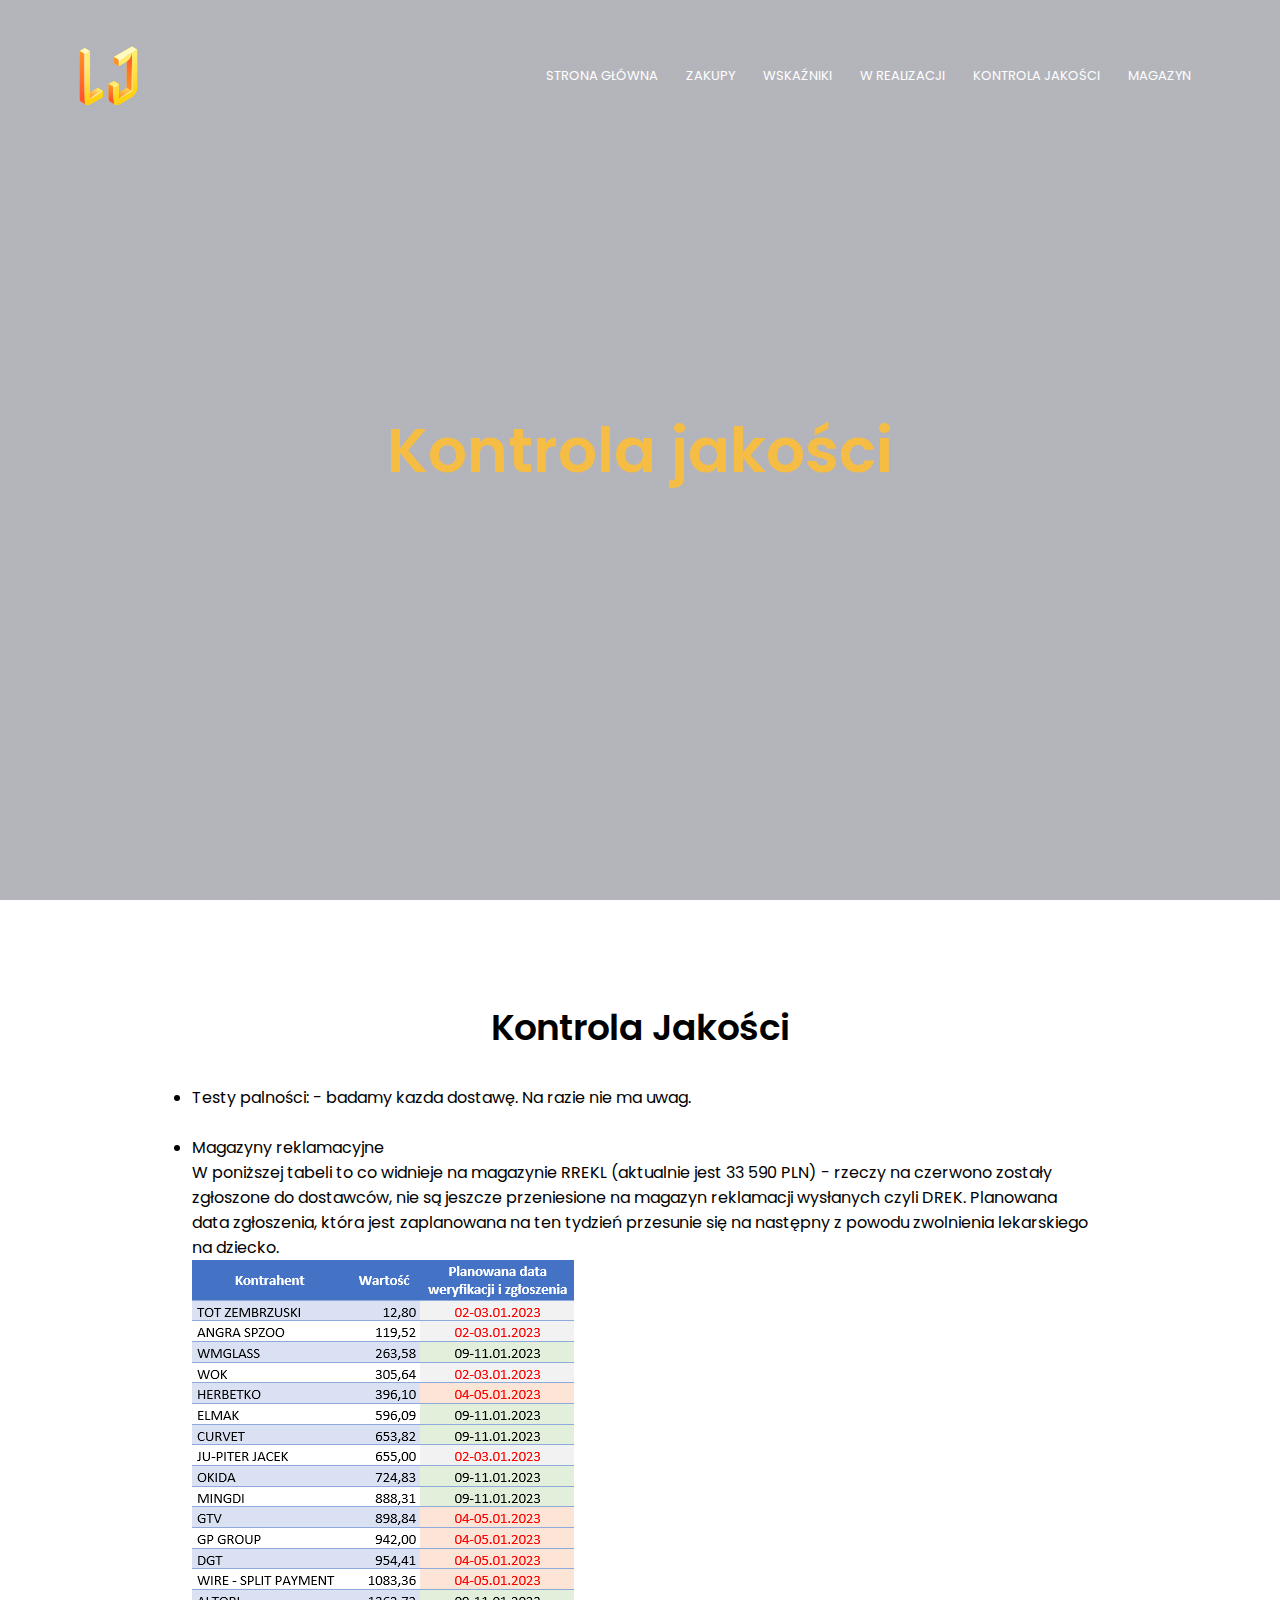
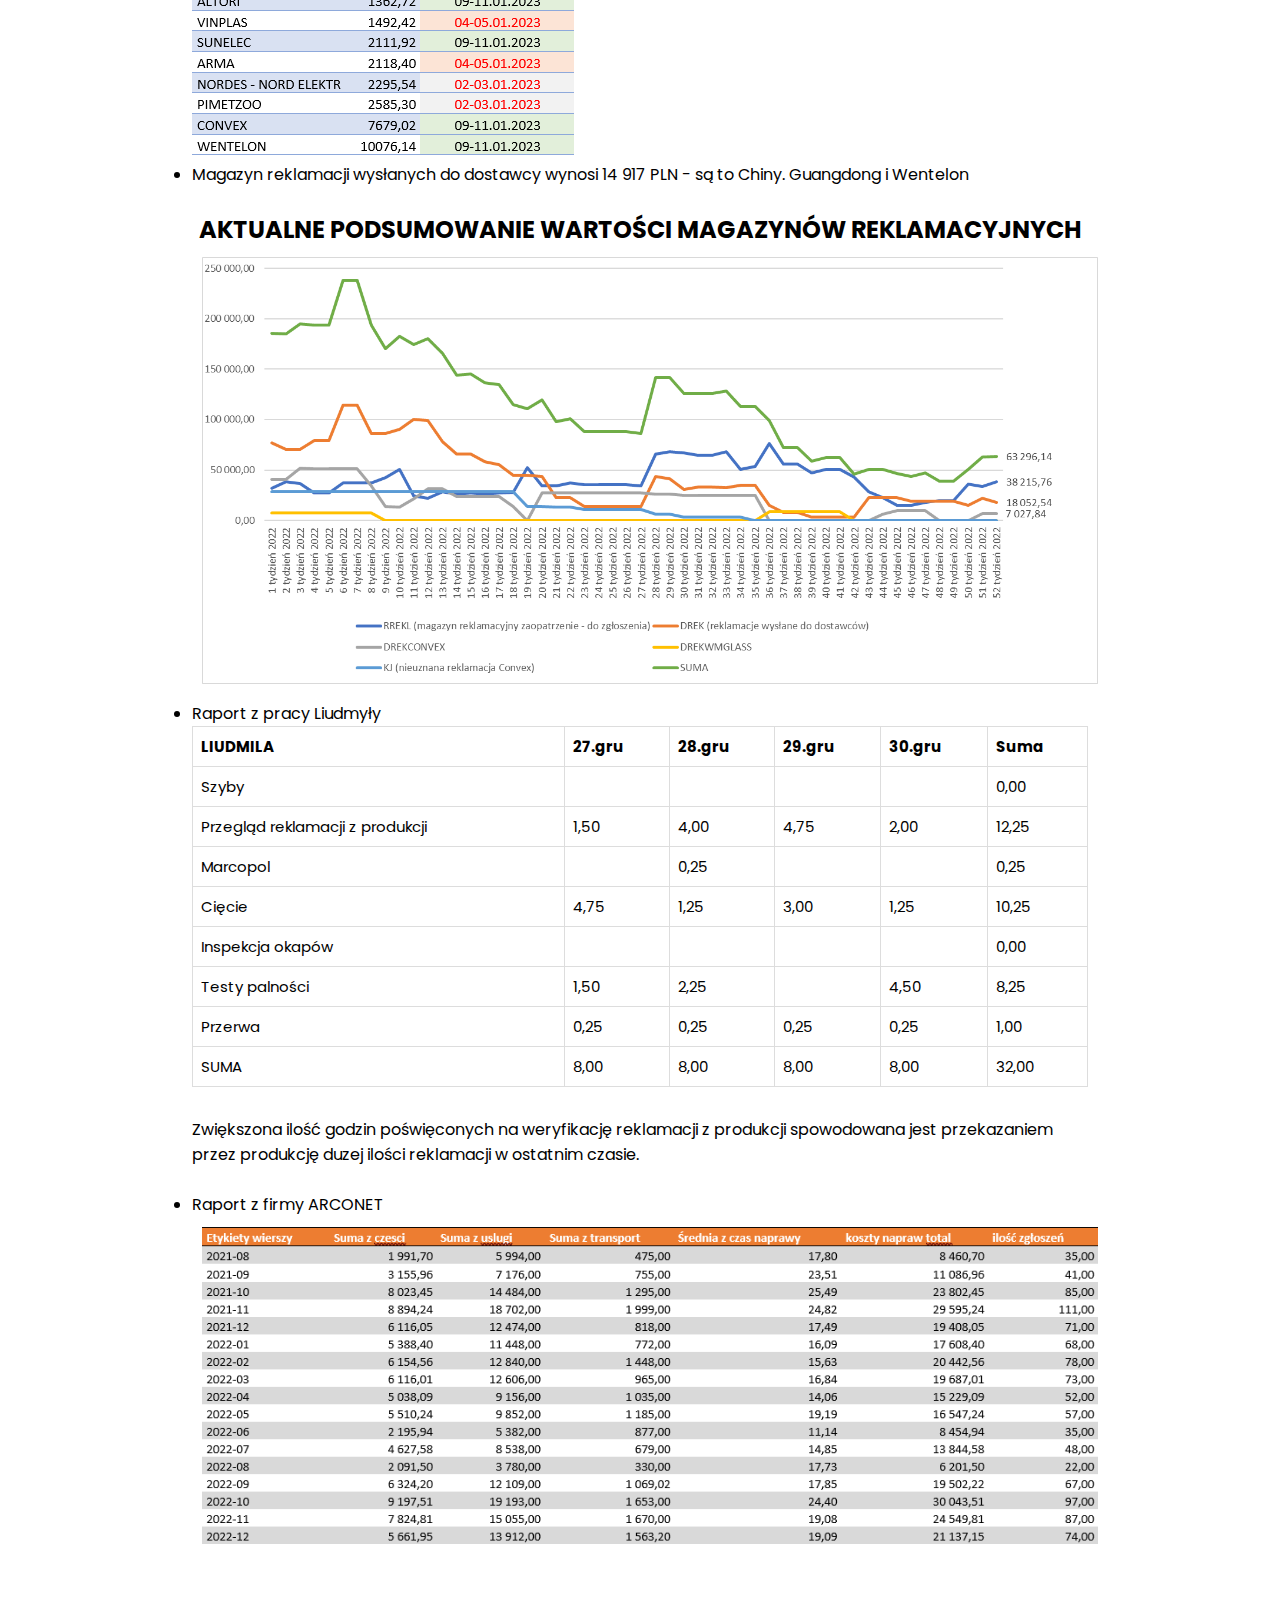
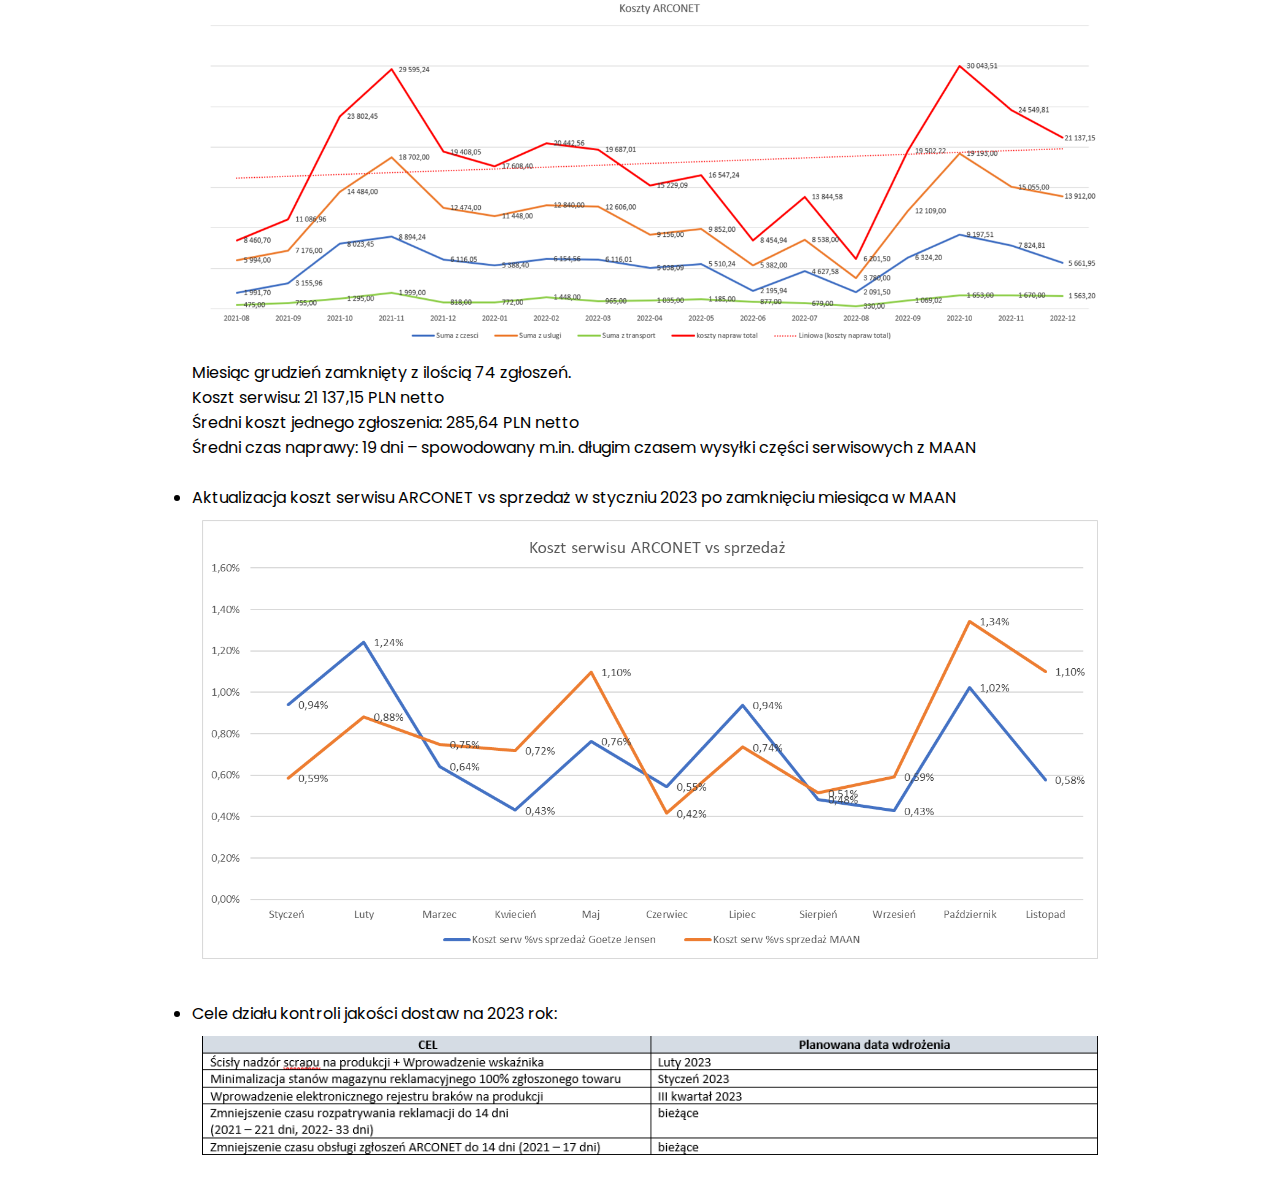
==== commit fa03d1a4: "quality updated" ====
--- a/pages/quality.html
+++ b/pages/quality.html
@@ -63,7 +63,6 @@
           </tr>
           <tr>
           <td>Szyby</td>
-          <td rowspan="8">NIEOBECNA</td>
           <td></td>
           <td></td>
           <td></td>
